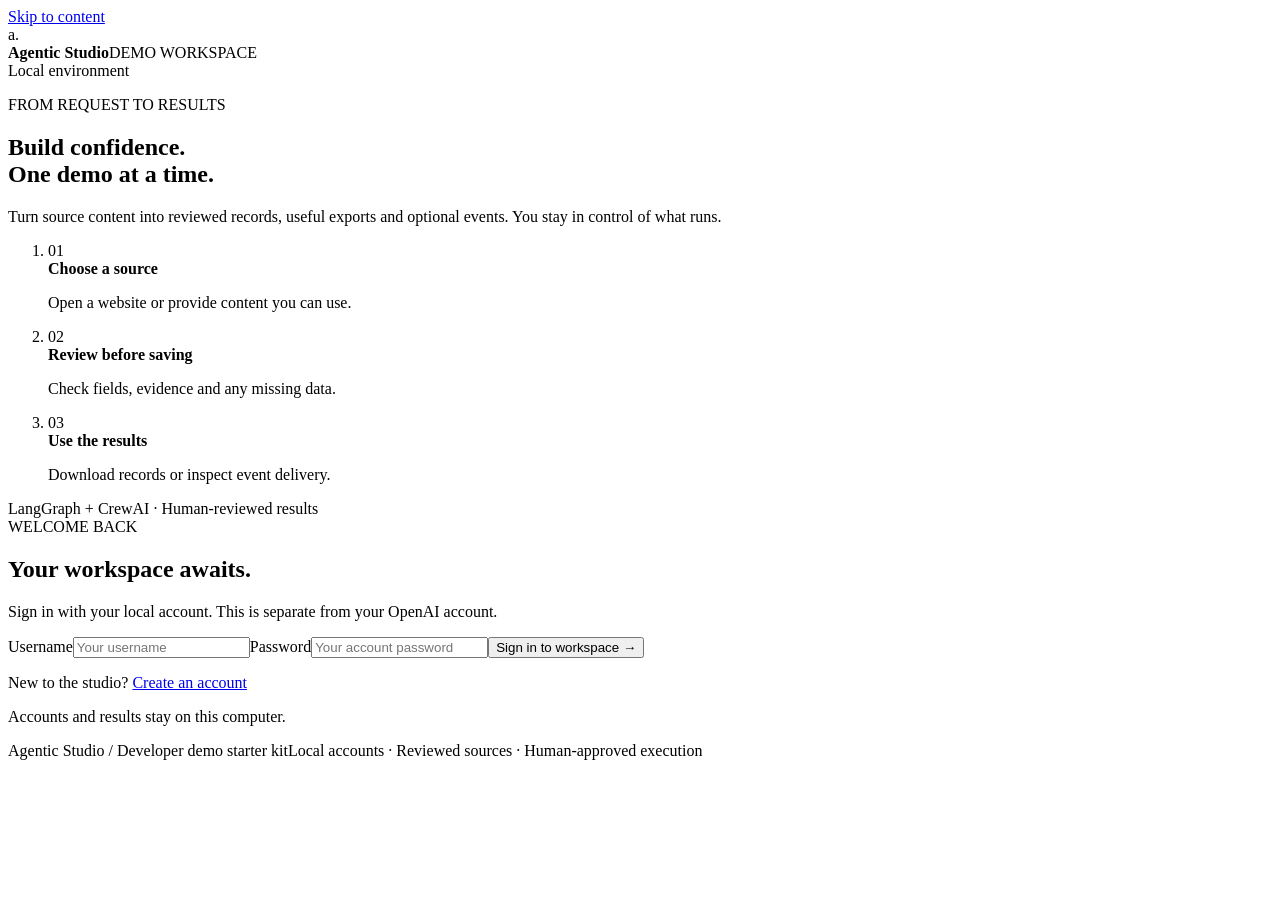
==== src/agentic_web_demo/dashboard/static/index.html @ 56bea3e7 "Checkpoint browser automation, extraction and dashboard improvements" ====
<!doctype html>
<html lang="en">
<head>
  <meta charset="utf-8"><meta name="viewport" content="width=device-width,initial-scale=1">
  <meta name="color-scheme" content="light">
  <title>Agentic Demo Studio</title>
  <link rel="stylesheet" href="/static/style.css"><link rel="stylesheet" href="/static/custom.css"><script src="/static/ui_updates.js" defer></script><script src="/static/app.js" defer></script><script src="/static/custom.js" defer></script>
</head>
<body>
<a class="skip-link" href="#main">Skip to content</a>
<header class="topbar">
  <div class="brand"><span class="brand-mark" aria-hidden="true">a<span>.</span></span><div><strong>Agentic Studio</strong><span class="brand-subtitle">DEMO WORKSPACE</span></div></div>
  <div class="topbar-right"><span class="local-pill">Local environment</span><span id="account-label" hidden></span><button id="logout" class="secondary small" hidden>Sign out</button></div>
</header>
<main id="main">
  <p id="message" class="message" role="status" aria-live="polite" tabindex="-1"></p>
  <div id="auth-shell" class="auth-shell">
    <aside class="auth-story"><span class="eyebrow">FROM REQUEST TO RESULTS</span><h1>Build confidence.<br>One demo at a time.</h1><p>Turn source content into reviewed records, useful exports and optional events. You stay in control of what runs.</p><ol class="auth-steps"><li><span>01</span><div><strong>Choose a source</strong><p>Open a website or provide content you can use.</p></div></li><li><span>02</span><div><strong>Review before saving</strong><p>Check fields, evidence and any missing data.</p></div></li><li><span>03</span><div><strong>Use the results</strong><p>Download records or inspect event delivery.</p></div></li></ol><div class="auth-footnote">LangGraph + CrewAI <span>·</span> Human-reviewed results</div></aside>
    <section id="login-panel" class="card auth-card"><span class="eyebrow">WELCOME BACK</span><h2>Your workspace awaits.</h2><p class="muted">Sign in with your local account. This is separate from your OpenAI account.</p>
      <form id="login-form"><label>Username<input id="username" autocomplete="username" pattern="[A-Za-z0-9_.-]{3,32}" required placeholder="Your username"></label><label>Password<input id="password" type="password" autocomplete="current-password" required minlength="12" maxlength="128" placeholder="Your account password"></label><button class="full-width">Sign in to workspace <span aria-hidden="true">→</span></button></form><p class="auth-switch">New to the studio? <a href="#register">Create an account</a></p><p class="micro">Accounts and results stay on this computer.</p>
    </section>
    <section id="register-panel" class="card auth-card" hidden><span class="eyebrow">GET STARTED</span><h2>A space of your own.</h2><p class="muted">Create a local account for your plans, results and API connection.</p><form id="register-form"><label>Username<input id="register-user" autocomplete="username" pattern="[A-Za-z0-9_.-]{3,32}" required aria-describedby="username-help"></label><p id="username-help" class="field-help">3–32 letters, numbers, dots, underscores or hyphens.</p><label>Password<input id="register-password" type="password" autocomplete="new-password" required minlength="12" maxlength="128" aria-describedby="password-help"></label><p id="password-help" class="field-help">12–128 characters. Choose a unique password, not your OpenAI password.</p><button class="full-width">Create account <span aria-hidden="true">→</span></button></form><p class="auth-switch">Already have an account? <a href="#login">Sign in</a></p><p class="micro">No invitation code. Registration is open to anyone who can access this local dashboard.</p></section>
  </div>
  <div id="workspace" hidden>
    <nav class="workspace-nav" aria-label="Workspace sections"><button data-view="custom" aria-current="page">Website Studio</button><button data-view="studio">Hotel demo</button><button data-view="history">Run history <span id="history-count" class="nav-count">0</span></button><button data-view="connection">API connection</button><button id="admin-nav" data-view="admin" hidden>Administration</button></nav>
    <section data-page="custom">
      <div class="page-heading"><div><span class="eyebrow">WEBSITE STUDIO</span><h1>Your source. Your fields. Your criteria.</h1><p class="muted">Explore authorized pages, preview source-backed records and choose what to save.</p></div><span class="catalog-pill">Preview before saving</span></div>
      <div class="layout">
        <section class="card"><h2>1. Choose your source</h2><form id="web-form">
          <div class="form-grid"><label>Framework<select id="web-framework"><option value="langgraph">LangGraph</option><option value="crewai">CrewAI</option></select></label><label>Source method<select id="web-source"><option value="capture">Capture from my Chrome / Edge</option><option value="browser" selected>Chromium browser · rendered page</option><option value="public">Static public HTML pages</option><option value="paste">Paste authorized page text</option></select></label></div>
          <label>Website address(es)<textarea id="web-urls" rows="3" required maxlength="6000" placeholder="https://example.org/page - one URL per line"></textarea></label><p class="field-help">Browser: one public HTTPS starting website. Choose its networking mode below. Static HTML: up to 3 explicit same-origin pages. Paste: one source URL. No automatic pagination.</p>
          <label>Output fields <span class="micro">Optional · keep the same fields across runs</span><input id="web-output-fields" maxlength="650" placeholder="name, url, description, author"></label><p class="field-help">Up to 16 comma-separated source field names, using lowercase letters and underscores. For example: name, city, price, currency, rating. Missing values stay blank with an explanation; fields are not silently removed. Leave blank to infer useful fields.</p>
          <fieldset id="web-browser-mode-options"><legend>How should the automated browser open?</legend>
            <label>Browser networking<select id="web-browser-mode"><option value="normal" selected>Normal networking (default) - no app network restrictions</option><option value="restricted">Restricted networking - approved origins only</option></select></label>
            <label>Browser engine<select id="web-browser-channel"><option value="chromium">Bundled Chromium</option><option value="chrome">Installed Google Chrome</option><option value="msedge">Installed Microsoft Edge</option></select></label>
            <label>Loading scroll steps<input id="web-scroll-steps" type="number" min="0" max="8" value="3" required></label>
            <p class="field-help">Before capture or link discovery, wait briefly for content and scroll up to this many viewports to trigger loading. Use 0 for no automatic scrolling. No pagination buttons are clicked; infinite or virtualized lists can remain incomplete.</p>
            <p id="web-browser-mode-help" class="field-help" role="status">Normal networking is selected by default. Confirm this session below, or choose Restricted networking to use an origin allowlist and network proxy.</p>
            <label id="web-normal-confirm-label" class="inline" hidden><input id="web-normal-confirm" type="checkbox" disabled>Allow normal networking for this session: third-party scripts, redirects, frames, WebSockets, popups, service workers and downloads. The app will not restrict browser destinations; websites can send data to third parties or local network services. I will supervise this session.</label>
          </fieldset>
          <fieldset id="web-browser-options"><legend>Optional website sign-in</legend><label>Sign-in method<select id="web-login-mode"><option value="manual">No automation · sign in manually if needed</option><option value="automatic">Automate a credential flow</option></select></label><fieldset id="web-login-fields" hidden disabled><legend class="sr-only">Website credentials</legend><label>Website login URL (optional)<input id="web-login-url" type="url" maxlength="2048" placeholder="Leave blank to find a visible sign-in link"></label><label>Website username or email<input id="web-login-user" autocomplete="off" maxlength="256" required></label><label>Authentication type<select id="web-auth-method"><option value="password">Password (including email-first)</option><option value="email_verification">Email code or login link — no password</option></select></label><label>Website password<input id="web-login-password" type="password" autocomplete="off" maxlength="1024" required></label><p class="field-help">These are website credentials, NOT your OpenAI key or dashboard password. One HTTPS sign-in attempt; not saved or sent to the model. Email verification requests one email step, then pauses for you to finish the code/link in the original browser. No automatic resends.</p><details><summary>Advanced: trusted identity origins</summary><label>Identity-provider HTTPS origins, one per line<textarea id="web-auth-origins" rows="2" maxlength="8000" placeholder="https://login.example.org"></textarea></label><p class="field-help">Only add exact identity origins you recognize; they may receive your credentials. Unknown redirects remain blocked.</p></details><details><summary>Advanced: CSS selectors for a standard login form</summary><label>Username input selector<input id="web-user-selector" maxlength="250" placeholder="Automatic detection"></label><label>Password input selector<input id="web-password-selector" maxlength="250" placeholder="input[type=password]"></label><label>Submit button selector<input id="web-submit-selector" maxlength="250" placeholder="button[type=submit]"></label><label>Signed-in indicator selector (optional)<input id="web-success-selector" maxlength="250" placeholder="e.g. [data-test=account-menu]"></label><p class="field-help">If provided, the sign-in step is confirmed only when this element becomes visible. Without it, review sign-in yourself.</p></details></fieldset><details><summary>Advanced: trusted resource origins</summary><label>Additional HTTPS origins, one per line<textarea id="web-resource-origins" rows="3" maxlength="16000" placeholder="https://static.example.org"></textarea></label><p class="field-help">Up to 8 exact origins needed for scripts/images/styles. Only add origins you trust. This list allows resources only, not third-party frames or POST. Only explicitly trusted identity origins may receive login redirects or POST. Other cross-origin main-tab navigation, popups and WebSockets stay blocked. Do not use this to bypass access restrictions.</p></details></fieldset>
          <fieldset id="web-verification-options"><legend>Optional manual website verification</legend><details><summary>Trust verification origins for this session</summary><label>Verification HTTPS origins, one per line<textarea id="web-verification-origins" rows="3" maxlength="8000" placeholder="https://verification.example.org"></textarea></label><p class="field-help">Up to 4 exact origins. Grants scripts, embedded frames and POST requests to these services for this session. They may receive browser or website data. Only add services you have checked and trust; nothing is automatically approved. Requires manual sign-in mode. Complete verification yourself in Chromium; success is not guaranteed. Main-tab cross-site navigation and popups remain blocked.</p></details></fieldset>
          <section id="web-extension-preview" hidden>
            <h3>Use your normal Chrome or Edge tab</h3>
            <p>Open a website in the browser you are using, sign in yourself if needed, and navigate to the content. The dashboard will not receive your website credentials.</p>
            <label>Website to open<input id="web-open-url" type="url" maxlength="2048" placeholder="https://www.nytimes.com/"></label>
            <button type="button" id="web-open-normal-browser" class="secondary">Open website in this browser</button>
            <p class="field-help">If this dashboard is open in Chrome, the new tab opens in Chrome. Use the Page Capture extension on the content tab, then send the capture back to this dashboard account.</p>
            <h3>Browser capture preview</h3>
            <p>No paid API call runs until you submit below. Only captured blocks are processed; this is not a full-site scrape. Inspect all text and links for sensitive data.</p>
            <pre id="web-capture-preview" style="max-height:320px;overflow:auto;white-space:pre-wrap">No extension capture received.</pre>
            <button type="button" id="web-discard-capture" class="secondary">Discard received capture</button>
          </section>
          <label id="web-text-label" hidden>Page text<textarea id="web-text" rows="8" maxlength="24000" placeholder="Copy the page content you are authorized to process. Never include keys, passwords or session tokens."></textarea></label>
          <label>What information do you need? <span class="micro">Optional</span><textarea id="web-request" rows="5" maxlength="2000" placeholder="Find relevant records and include useful fields, source links and any filters."></textarea></label><p class="field-help">Describe the records, filters and rule flags in one query. Leave blank for the main available content with no inferred filters or rules. Only captured content can be extracted.</p>
          <label>Maximum records in this preview<input id="web-limit" type="number" min="1" max="50" value="25" required></label>
          <details><summary>Advanced: manual rule override &amp; event delivery</summary><p class="micro">Normally, write filters and flagging rules in your query above. These optional manual conditions are additional event-eligibility checks; no manual configuration is required.</p><div class="form-grid"><label>Field name<input id="web-rule-field" maxlength="40" placeholder="price (leave blank for none)"></label><label>Comparison<select id="web-rule-op"><option value="lte">At most (≤)</option><option value="gte">At least (≥)</option><option value="eq">Equals</option><option value="contains">Contains</option><option value="lt">Less than</option><option value="gt">Greater than</option></select></label></div><label>Rule value<input id="web-rule-value" maxlength="200"></label><label class="inline"><input id="web-publish" type="checkbox">After approval, publish one NATS summary event for matching records</label><p class="micro">If query rules exist, any matched rule qualifies a record, subject to all manual conditions. With no rules all accepted records qualify. Unknown outcomes alone do not qualify. No event for zero qualifying records. The event contains IDs/counts, not extracted content. Broker acknowledgement is not a consumer receipt.</p></details>
          <label class="inline consent"><input id="web-authorized" type="checkbox" required>I am authorized to access and process this content and send it to this API provider.</label><label class="inline consent"><input id="web-consent" type="checkbox" required>I approve fetching the specified pages and one paid model call for extraction. Optional search navigation and link discovery each require a separate button and paid model call.</label>
          <button id="web-create" class="full-width">Extract &amp; show results</button>
          <p class="micro">Chromium opens on this computer in a fresh session. Optionally request and approve a paid search-navigation plan, then review the page and capture for extraction. Ten-minute session limit; 24,000 text characters and 12,000 extraction output tokens. No automatic retries, CAPTCHA bypass, bookings or payments.</p>
        </form></section>
        <section class="card"><h2>2. Follow and review</h2><p id="web-status" role="status" aria-live="polite">Add your API key under API connection, then choose a source.</p><section id="web-browser-controls" class="notice" hidden><h3>Your browser session</h3><p id="web-browser-status" role="status"></p><p class="micro">Use the original Chromium tab to finish login and navigate to the content. Ensure the rendered page contains only data you are authorized to send to the model.</p><div class="button-group"><button id="web-resume-login" type="button" hidden>I completed sign-in — continue</button><button id="web-capture" type="button" disabled>Capture current page &amp; extract · paid API</button><button id="web-cancel-browser" type="button" class="secondary">Cancel &amp; close browser</button></div></section><ol id="web-progress" aria-label="Website extraction progress"></ol><div id="web-review" hidden><dl id="web-summary"></dl><ul id="web-warnings"></ul><h3>Proposed fields</h3><div id="web-fields"></div><h3>Search filters</h3><ul id="web-filters"></ul><p class="notice">Review the preview table and evidence below. The model can omit or misinterpret requirements even when source quotes match. Approval saves this exact captured snapshot—not a fresh scrape.</p><label class="inline consent"><input id="web-approved" type="checkbox">I reviewed the scope, fields, filters, evidence and optional event rule.</label><label id="web-partial-label" class="inline consent" hidden><input id="web-partial-approved" type="checkbox">I accept partial results and any failed approved linked-page captures. Rejected records are excluded from saved results, exports and events.</label><button id="web-execute" class="full-width" disabled>Save reviewed results</button></div><section id="web-rejected" aria-live="polite"></section><details><summary>Technical evidence</summary><pre id="web-evidence">No website job selected.</pre></details></section>
      </div>
      <section class="card results-card"><div class="section-heading"><div><h2>3. Explore &amp; download</h2><p id="web-count" class="muted">Preview records will appear here.</p></div><div id="web-downloads" class="export-controls" hidden><label>Format<select id="web-format"><option value="xlsx">Excel</option><option value="csv">CSV</option><option value="json">JSON</option><option value="jsonl">JSON Lines</option></select></label><button id="web-download" type="button">Download all saved records</button></div></div>
        <div class="preview-toolbar"><div role="group" aria-label="Results layout"><button id="web-view-cards" class="secondary" type="button" aria-pressed="true">Cards</button><button id="web-view-table" class="secondary" type="button" aria-pressed="false">Table</button></div><div class="button-group"><button id="web-back-review" class="secondary" type="button">Back to review</button><button id="web-back-source" class="secondary" type="button">Back to source setup</button></div></div>
        <p id="web-download-status" role="status"></p><div id="web-record-cards" class="record-cards"></div><div id="web-table-wrap" class="table-wrap" hidden><table id="web-table"><caption class="sr-only">Extracted source records and evidence</caption><thead></thead><tbody></tbody></table></div><p class="micro">Blank means unavailable—not inferred. Preview and back actions keep your run and make no model calls. Downloads are available after saving.</p>
      </section>
      <dialog id="web-record-preview" class="record-preview" aria-labelledby="web-preview-title"><div class="preview-dialog-header"><div><span class="eyebrow">SOURCE RECORD PREVIEW</span><h2 id="web-preview-title">Record details</h2></div><button id="web-preview-back" class="secondary" type="button">Back to results</button></div><p id="web-preview-position" class="muted"></p><p id="web-preview-quality" class="notice"></p><dl id="web-preview-fields" class="preview-fields"></dl><details><summary>Source quotes, origins &amp; conflicts</summary><pre id="web-preview-evidence"></pre></details><div class="preview-navigation"><button id="web-preview-previous" class="secondary" type="button">Previous record</button><button id="web-preview-next" class="secondary" type="button">Next record</button></div></dialog>
    </section>
    <section data-page="studio">
      <div class="page-heading"><div><span class="eyebrow">SEARCH STUDIO</span><h1>From a question to a verified result.</h1><p class="muted">Configure a search. Review the plan. Run only when you are ready.</p></div><span class="catalog-pill">100 synthetic hotels <span>·</span> 10 cities</span></div>
      <section class="service-strip" aria-label="Service readiness"><div><span class="badge" id="portal-badge">Portal · checking</span><span class="badge" id="nats-badge">NATS · checking</span><span class="badge" id="model-badge">Model · checking</span></div><button id="check" class="text-button">Check connections ↻</button><p id="readiness" class="micro">Checking local services…</p></section>
      <details class="scope-details"><summary>Hotel demo scope &amp; example business policy</summary><p id="configuration"></p><p class="muted">This legacy example uses the local hotel adapter and its configured policy. Use the Custom Website tab for flexible fields and filters without hotel price/rating restrictions. No bookings or payments. Never approve a plan that omits a requirement.</p></details>
      <div class="layout">
        <section class="card search-card"><div class="section-heading"><span class="step-number">1</span><div><h2>Configure your search</h2><p class="muted">Choose how you want to create a proposal.</p></div></div>
          <form id="plan-form">
            <div class="form-grid"><label>Agent framework<select id="framework"><option value="langgraph">LangGraph</option><option value="crewai">CrewAI</option></select></label><label>Input method<select id="mode"><option value="structured">Guided form · no AI cost</option><option value="model-assisted">Natural language · paid API</option></select></label></div>
            <p id="mode-help" class="mode-help"></p><p class="adapter-line"><span class="status-dot" aria-hidden="true"></span>Demo hotels <span>Local, login-protected source</span></p>
            <fieldset id="structured"><legend class="sr-only">Search criteria</legend><label>Destination<input id="city" list="cities" value="New York" maxlength="100" required placeholder="Choose or enter a city"></label><datalist id="cities"></datalist><label class="inline"><input id="all-cities" type="checkbox">Search across all 10 cities</label>
              <div class="form-grid"><label>Check-in<input id="check-in" type="date" required></label><label>Check-out<input id="check-out" type="date" required></label></div>
              <div class="form-grid"><label>Minimum nightly price (optional)<span class="input-unit">USD · taxes included</span><input id="min-price" type="number" min="0" step="0.01" placeholder="No lower bound"></label><label>Maximum nightly price<span class="input-unit">USD · taxes included</span><input id="price" type="number" min="0" step="0.01" value="200" required></label><label>Minimum rating<span class="input-unit">Out of 5</span><input id="rating" type="number" min="0" max="5" step="0.1" value="4" required></label></div><p class="field-help">Your inclusive price range and minimum rating become this run's rules. The mock site has no fixed USD 200 ceiling or 4/5 floor.</p>
            </fieldset>
            <fieldset id="natural" hidden disabled><legend class="sr-only">Natural-language search</legend><div class="row"><label for="request">Describe your hotel search</label><button id="example-request" type="button" class="text-button">Use an example</button></div><textarea id="request" rows="6" maxlength="2000" required placeholder="Include a city, exact stay dates, optional minimum and required maximum nightly USD price including taxes, and minimum rating out of 5."></textarea><p class="field-help">Example fills the request only; it never sends an API call. Do not enter keys, passwords or confidential data.</p><p id="model-help" class="notice" hidden>Add your key in <button id="open-connection" type="button" class="text-button">API connection</button> before using natural language.</p><label class="inline consent"><input id="consent" type="checkbox" required>I approve sending this request to the paid OpenAI API.</label></fieldset>
            <div class="form-actions"><button id="create" class="full-width">Create proposal →</button><p class="micro">Planning does not scrape the portal or publish events.</p></div>
          </form>
        </section>
        <section class="card review-card" id="review-card" tabindex="-1"><div class="section-heading"><span class="step-number">2</span><div><h2>Review &amp; run</h2><p class="muted">Your approval is always required.</p></div><span id="job-badge" class="badge">Ready</span></div><h3 id="job-title">Your next run starts here</h3><p id="job-state" role="status">Create a proposal to review the exact search before any tools run.</p><div id="review-empty" class="empty-state"><span class="empty-icon" aria-hidden="true">≡</span><strong>A clear plan, before any action.</strong><p>Your search summary and live stage updates will appear here.</p></div><ol id="progress" aria-label="Workflow stages" aria-live="polite"></ol>
          <section id="feedback" class="feedback" role="status" aria-live="polite" tabindex="-1" hidden><h3 id="feedback-title"></h3><p id="feedback-text"></p><ul id="feedback-fields"></ul><p id="feedback-next" class="micro"></p><div class="button-group"><button id="edit-request" type="button">Edit search</button><button id="use-form" type="button" class="secondary">Use guided form</button></div></section>
          <div id="review" hidden><h3>Check the search details</h3><p class="muted">Compare every field with your request. Approval is not proof that the model interpreted it correctly.</p><dl id="proposal-summary"></dl><details><summary>Technical proposal JSON</summary><pre id="proposal"></pre></details><label class="inline consent"><input id="approved" type="checkbox">I reviewed the request, target and all criteria.</label><button id="execute" class="full-width" disabled>Approve &amp; run search →</button><p class="micro">Runs browser, storage and event tools. No new model call. One attempt per plan.</p></div>
          <details id="evidence-panel"><summary>Technical details &amp; evidence</summary><pre id="details">No job selected.</pre></details>
        </section>
      </div>
      <section class="card results-card"><div class="section-heading"><span class="step-number">3</span><div><h2>Explore your results</h2><p class="muted">Records, decisions and delivery evidence in one place.</p></div><div id="downloads" class="export-controls" hidden><label>File format<select id="export-format"><option value="xlsx">Excel (.xlsx)</option><option value="csv">CSV (.csv)</option><option value="json">JSON (.json)</option><option value="jsonl">JSON Lines (.jsonl)</option></select></label><label>Include<select id="export-scope"><option value="all">All saved records</option><option value="filtered">Currently filtered records</option></select></label><button id="download-export" type="button">Download results ↓</button></div></div>
        <p class="micro">Excel includes records, export information and available rule decisions. CSV supports spreadsheet imports; JSON preserves source types; JSON Lines provides one record per line. Downloads use saved data—no new model calls. CSV protects formula-like text with a leading apostrophe.</p><p id="export-status" role="status" aria-live="polite"></p>
        <div class="metrics" aria-label="Selected run results"><div><span>Extracted records</span><strong id="metric-records">—</strong></div><div><span>Rule matches</span><strong id="metric-matches">—</strong></div><div><span>Events published</span><strong id="metric-events">—</strong></div><div><span>Verified receipts</span><strong id="metric-receipts">—</strong></div></div><p id="summary" class="micro">Run a reviewed search to see its results. A dash means no evidence yet.</p>
        <div class="results-toolbar"><label>Search these records<input id="filter" type="search" placeholder="Hotel, city or listing ID"></label><label>Rule outcome<select id="decision-filter"><option value="all">All records</option><option value="matched">Matches only</option><option value="unmatched">Non-matches only</option></select></label><p id="visible-count" class="micro"></p></div><div class="table-wrap"><table><caption class="sr-only">Extracted hotel records for the selected run</caption><thead><tr><th scope="col">ID</th><th scope="col">Hotel</th><th scope="col">City</th><th scope="col">USD / night</th><th scope="col">Rating / 5</th><th scope="col">Rule outcome</th></tr></thead><tbody id="records"></tbody></table></div><div id="records-empty" class="empty-state"><strong>No records to display yet.</strong><p>Complete a run, or open one from your history.</p></div>
      </section>
    </section>
    <section data-page="history" hidden><div class="page-heading"><div><span class="eyebrow">YOUR WORKSPACE</span><h1>Every run has a story.</h1><p class="muted">Open a job to inspect its plan, progress and results. Nothing is rerun.</p></div><button id="refresh-history" class="secondary">Refresh history ↻</button></div><section class="card"><div id="history"></div><p class="micro">Latest 100 dashboard jobs for your account. CLI runs are not listed.</p></section></section>
    <section data-page="connection" hidden><div class="page-heading"><div><span class="eyebrow">CONNECTION SETTINGS</span><h1>Your key. Your choice.</h1><p class="muted">Guided searches work without an API key. Configure one only for model-assisted planning.</p></div></div><div class="settings-layout"><section class="card"><h2>Your API connection</h2><p id="key-status" role="status"></p><p id="storage-status" class="muted"></p><form id="key-form"><label>OpenAI project API key<input id="api-key" type="password" autocomplete="off" required maxlength="1024" placeholder="Paste your API key"></label><label>Model ID<input id="model-id" value="gpt-5.4-mini" pattern="[A-Za-z0-9._:-]{1,100}" required></label><label class="inline consent"><input id="key-authorized" type="checkbox" required>I am authorized to use this key and its billing account.</label><label class="inline"><input id="remember-key" type="checkbox">Remember my key on this computer</label><div class="button-group"><button>Save / replace connection</button><button id="clear-key" type="button" class="secondary">Clear session key</button><button id="forget-key" type="button" class="danger-quiet">Forget saved key</button></div></form></section><aside class="card help-card"><span class="eyebrow">HOW STORAGE WORKS</span><h2>Private by design.<br>Local by scope.</h2><h3>Session only</h3><p>Cleared at logout, expiry or restart. Saving a session-only key leaves any remembered key unchanged.</p><h3>Remember on this computer</h3><p>Uses the supported OS credential store and restores the key after you sign in. Not available on every system.</p><h3>Forget saved key</h3><p>Removes the saved key and clears it from this account's sessions. It does not revoke the key at OpenAI. Already-started jobs may finish.</p><p class="micro">This does not verify OpenAI account ownership. Anyone controlling the shared OS account remains within the local trust boundary.</p></aside></div></section>
    <section data-page="admin" hidden><div class="page-heading"><div><span class="eyebrow">ADMINISTRATION</span><h1>Manage access. Not secrets.</h1><p class="muted">Account controls never expose another person's API keys or private jobs.</p></div></div><section id="admin-panel" class="card" hidden><div class="row"><h2>User administration</h2><button id="admin-refresh" type="button" class="secondary">Refresh users ↻</button></div><form id="admin-form"><div class="form-grid"><label>Account<select id="admin-user" required></select></label><label>Action<select id="admin-action"><option value="revoke_sessions">Sign out all sessions</option><option value="disable">Disable account</option><option value="enable">Enable account</option><option value="promote">Grant administrator role</option><option value="demote">Remove administrator role</option></select></label></div><label>Your administrator password<input id="admin-password" type="password" autocomplete="current-password" required minlength="12" maxlength="128"></label><p class="field-help">Changes revoke the selected account's sessions. Already-started jobs may finish. Password resets and user impersonation are not supported.</p><button>Review &amp; confirm action</button></form><p id="admin-result" role="status"></p><details><summary>Recent audit events</summary><pre id="admin-audit"></pre></details></section></section>
  </div>
</main>
<footer><span>Agentic Studio <span aria-hidden="true">/</span> Developer demo starter kit</span><span>Local accounts · Reviewed sources · Human-approved execution</span></footer>
</body></html>
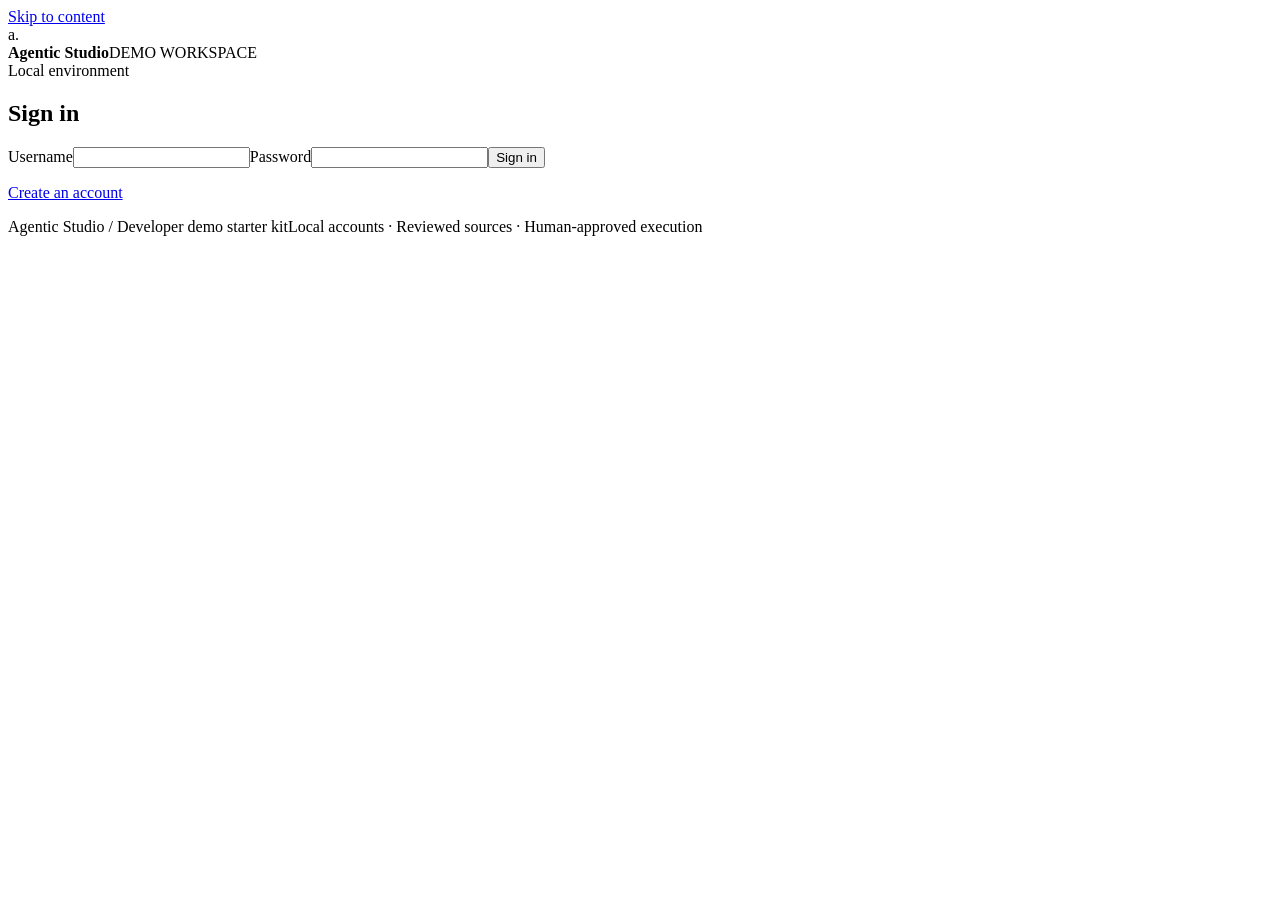
==== commit fb69d948: "Improved browser automation, field handling and login UI" ====
--- a/src/agentic_web_demo/dashboard/static/index.html
+++ b/src/agentic_web_demo/dashboard/static/index.html
@@ -15,20 +15,30 @@
 <main id="main">
   <p id="message" class="message" role="status" aria-live="polite" tabindex="-1"></p>
   <div id="auth-shell" class="auth-shell">
-    <aside class="auth-story"><span class="eyebrow">FROM REQUEST TO RESULTS</span><h1>Build confidence.<br>One demo at a time.</h1><p>Turn source content into reviewed records, useful exports and optional events. You stay in control of what runs.</p><ol class="auth-steps"><li><span>01</span><div><strong>Choose a source</strong><p>Open a website or provide content you can use.</p></div></li><li><span>02</span><div><strong>Review before saving</strong><p>Check fields, evidence and any missing data.</p></div></li><li><span>03</span><div><strong>Use the results</strong><p>Download records or inspect event delivery.</p></div></li></ol><div class="auth-footnote">LangGraph + CrewAI <span>·</span> Human-reviewed results</div></aside>
-    <section id="login-panel" class="card auth-card"><span class="eyebrow">WELCOME BACK</span><h2>Your workspace awaits.</h2><p class="muted">Sign in with your local account. This is separate from your OpenAI account.</p>
-      <form id="login-form"><label>Username<input id="username" autocomplete="username" pattern="[A-Za-z0-9_.-]{3,32}" required placeholder="Your username"></label><label>Password<input id="password" type="password" autocomplete="current-password" required minlength="12" maxlength="128" placeholder="Your account password"></label><button class="full-width">Sign in to workspace <span aria-hidden="true">→</span></button></form><p class="auth-switch">New to the studio? <a href="#register">Create an account</a></p><p class="micro">Accounts and results stay on this computer.</p>
+    <section id="login-panel" class="card auth-card" aria-labelledby="login-title"><h1 id="login-title">Sign in</h1>
+      <form id="login-form"><label>Username<input id="username" autocomplete="username" pattern="[A-Za-z0-9_.-]{3,32}" required></label><label>Password<input id="password" type="password" autocomplete="current-password" required minlength="12" maxlength="128"></label><button class="full-width">Sign in</button></form><p class="auth-switch"><a href="#register">Create an account</a></p>
     </section>
-    <section id="register-panel" class="card auth-card" hidden><span class="eyebrow">GET STARTED</span><h2>A space of your own.</h2><p class="muted">Create a local account for your plans, results and API connection.</p><form id="register-form"><label>Username<input id="register-user" autocomplete="username" pattern="[A-Za-z0-9_.-]{3,32}" required aria-describedby="username-help"></label><p id="username-help" class="field-help">3–32 letters, numbers, dots, underscores or hyphens.</p><label>Password<input id="register-password" type="password" autocomplete="new-password" required minlength="12" maxlength="128" aria-describedby="password-help"></label><p id="password-help" class="field-help">12–128 characters. Choose a unique password, not your OpenAI password.</p><button class="full-width">Create account <span aria-hidden="true">→</span></button></form><p class="auth-switch">Already have an account? <a href="#login">Sign in</a></p><p class="micro">No invitation code. Registration is open to anyone who can access this local dashboard.</p></section>
+    <section id="register-panel" class="card auth-card" aria-labelledby="register-title" hidden><h1 id="register-title">Create account</h1><form id="register-form"><label>Username<input id="register-user" autocomplete="username" pattern="[A-Za-z0-9_.-]{3,32}" required aria-describedby="username-help"></label><p id="username-help" class="field-help">3–32 letters, numbers, dots, underscores or hyphens.</p><label>Password<input id="register-password" type="password" autocomplete="new-password" required minlength="12" maxlength="128" aria-describedby="password-help"></label><p id="password-help" class="field-help">12–128 characters.</p><button class="full-width">Create account</button></form><p class="auth-switch"><a href="#login">Back to sign in</a></p></section>
   </div>
   <div id="workspace" hidden>
-    <nav class="workspace-nav" aria-label="Workspace sections"><button data-view="custom" aria-current="page">Website Studio</button><button data-view="studio">Hotel demo</button><button data-view="history">Run history <span id="history-count" class="nav-count">0</span></button><button data-view="connection">API connection</button><button id="admin-nav" data-view="admin" hidden>Administration</button></nav>
+    <nav class="workspace-nav" aria-label="Workspace sections"><button data-view="custom" aria-current="page">Website Studio</button><button data-view="studio">Hotel demo</button><button data-view="history">Run history <span id="history-count" class="nav-count">0</span></button><button data-view="connection">API connection <span id="api-connection-state" class="nav-count" hidden>Setup required</span></button><button id="admin-nav" data-view="admin" hidden>Administration</button></nav>
+    <section id="api-setup-notice" class="notice api-setup-notice" role="status" aria-live="polite" aria-labelledby="api-setup-title" hidden>
+      <div><h2 id="api-setup-title">API connection required</h2><p>No API key is set for this session. Add your key to run website workflows or AI-assisted searches. Guided hotel demo forms still work without a key.</p></div>
+      <button id="api-setup-open" type="button">Set up API connection</button>
+    </section>
     <section data-page="custom">
       <div class="page-heading"><div><span class="eyebrow">WEBSITE STUDIO</span><h1>Your source. Your fields. Your criteria.</h1><p class="muted">Explore authorized pages, preview source-backed records and choose what to save.</p></div><span class="catalog-pill">Preview before saving</span></div>
       <div class="layout">
         <section class="card"><h2>1. Choose your source</h2><form id="web-form">
-          <div class="form-grid"><label>Framework<select id="web-framework"><option value="langgraph">LangGraph</option><option value="crewai">CrewAI</option></select></label><label>Source method<select id="web-source"><option value="capture">Capture from my Chrome / Edge</option><option value="browser" selected>Chromium browser · rendered page</option><option value="public">Static public HTML pages</option><option value="paste">Paste authorized page text</option></select></label></div>
-          <label>Website address(es)<textarea id="web-urls" rows="3" required maxlength="6000" placeholder="https://example.org/page - one URL per line"></textarea></label><p class="field-help">Browser: one public HTTPS starting website. Choose its networking mode below. Static HTML: up to 3 explicit same-origin pages. Paste: one source URL. No automatic pagination.</p>
+          <div class="form-grid"><label>Framework<select id="web-framework"><option value="langgraph">LangGraph</option><option value="crewai">CrewAI</option></select></label></div>
+          <details id="web-source-alternatives" class="source-alternatives"><summary>Advanced collection options</summary><label>Collection method<select id="web-source"><optgroup label="Automated workflow"><option value="browser" selected>Open a new browser</option><option value="extension">Use my current tab</option></optgroup><optgroup label="Extraction only · no automated navigation"><option value="capture">Extract this page only · reviewed browser snapshot</option><option value="public">Read static public pages</option><option value="paste">Extract pasted page text</option></optgroup></select></label><p class="micro">These extraction-only alternatives process supplied content; they do not fill forms, search or browse for you.</p></details>
+          <section id="web-extension-agent-help" class="notice" hidden>
+            <h3>Run the workflow in your current tab</h3>
+            <p>This option uses the Browser Companion side panel, not the dashboard Run button. Enter your task and approval there; the agent can fill forms, search and collect results.</p>
+            <ol><li>Load or reload <strong>extensions/page-capture</strong> as an unpacked extension in Chrome or Edge. Keep this signed-in dashboard tab open in the same browser.</li><li>Open your website below, or switch to its existing tab. Finish any login or verification yourself.</li><li>On that website tab, open <strong>Agentic Studio Browser Companion</strong> and choose <strong>Use this tab with agent</strong>. Connect, enter your task and choose <strong>Start workflow</strong> in the side panel.</li><li>Choose <strong>Open review / results</strong> in the side panel to return here. Check the evidence, then save.</li></ol>
+            <p class="micro">No new browser profile opens. Your API key stays in the backend; this version uses text and controls, not screenshots. Website access restrictions still apply.</p>
+          </section>
+          <label id="web-url-label"><span id="web-url-label-text">Website address</span><textarea id="web-urls" rows="3" required maxlength="6000" aria-describedby="web-url-help" placeholder="https://example.org/page - one URL per line"></textarea></label><p id="web-url-help" class="field-help">Enter the starting website for this run.</p>
           <label>Output fields <span class="micro">Optional · keep the same fields across runs</span><input id="web-output-fields" maxlength="650" placeholder="name, url, description, author"></label><p class="field-help">Up to 16 comma-separated source field names, using lowercase letters and underscores. For example: name, city, price, currency, rating. Missing values stay blank with an explanation; fields are not silently removed. Leave blank to infer useful fields.</p>
           <fieldset id="web-browser-mode-options"><legend>How should the automated browser open?</legend>
             <label>Browser networking<select id="web-browser-mode"><option value="normal" selected>Normal networking (default) - no app network restrictions</option><option value="restricted">Restricted networking - approved origins only</option></select></label>
@@ -40,24 +50,29 @@
           </fieldset>
           <fieldset id="web-browser-options"><legend>Optional website sign-in</legend><label>Sign-in method<select id="web-login-mode"><option value="manual">No automation · sign in manually if needed</option><option value="automatic">Automate a credential flow</option></select></label><fieldset id="web-login-fields" hidden disabled><legend class="sr-only">Website credentials</legend><label>Website login URL (optional)<input id="web-login-url" type="url" maxlength="2048" placeholder="Leave blank to find a visible sign-in link"></label><label>Website username or email<input id="web-login-user" autocomplete="off" maxlength="256" required></label><label>Authentication type<select id="web-auth-method"><option value="password">Password (including email-first)</option><option value="email_verification">Email code or login link — no password</option></select></label><label>Website password<input id="web-login-password" type="password" autocomplete="off" maxlength="1024" required></label><p class="field-help">These are website credentials, NOT your OpenAI key or dashboard password. One HTTPS sign-in attempt; not saved or sent to the model. Email verification requests one email step, then pauses for you to finish the code/link in the original browser. No automatic resends.</p><details><summary>Advanced: trusted identity origins</summary><label>Identity-provider HTTPS origins, one per line<textarea id="web-auth-origins" rows="2" maxlength="8000" placeholder="https://login.example.org"></textarea></label><p class="field-help">Only add exact identity origins you recognize; they may receive your credentials. Unknown redirects remain blocked.</p></details><details><summary>Advanced: CSS selectors for a standard login form</summary><label>Username input selector<input id="web-user-selector" maxlength="250" placeholder="Automatic detection"></label><label>Password input selector<input id="web-password-selector" maxlength="250" placeholder="input[type=password]"></label><label>Submit button selector<input id="web-submit-selector" maxlength="250" placeholder="button[type=submit]"></label><label>Signed-in indicator selector (optional)<input id="web-success-selector" maxlength="250" placeholder="e.g. [data-test=account-menu]"></label><p class="field-help">If provided, the sign-in step is confirmed only when this element becomes visible. Without it, review sign-in yourself.</p></details></fieldset><details><summary>Advanced: trusted resource origins</summary><label>Additional HTTPS origins, one per line<textarea id="web-resource-origins" rows="3" maxlength="16000" placeholder="https://static.example.org"></textarea></label><p class="field-help">Up to 8 exact origins needed for scripts/images/styles. Only add origins you trust. This list allows resources only, not third-party frames or POST. Only explicitly trusted identity origins may receive login redirects or POST. Other cross-origin main-tab navigation, popups and WebSockets stay blocked. Do not use this to bypass access restrictions.</p></details></fieldset>
           <fieldset id="web-verification-options"><legend>Optional manual website verification</legend><details><summary>Trust verification origins for this session</summary><label>Verification HTTPS origins, one per line<textarea id="web-verification-origins" rows="3" maxlength="8000" placeholder="https://verification.example.org"></textarea></label><p class="field-help">Up to 4 exact origins. Grants scripts, embedded frames and POST requests to these services for this session. They may receive browser or website data. Only add services you have checked and trust; nothing is automatically approved. Requires manual sign-in mode. Complete verification yourself in Chromium; success is not guaranteed. Main-tab cross-site navigation and popups remain blocked.</p></details></fieldset>
-          <section id="web-extension-preview" hidden>
-            <h3>Use your normal Chrome or Edge tab</h3>
-            <p>Open a website in the browser you are using, sign in yourself if needed, and navigate to the content. The dashboard will not receive your website credentials.</p>
-            <label>Website to open<input id="web-open-url" type="url" maxlength="2048" placeholder="https://www.nytimes.com/"></label>
+          <section id="web-existing-tab-setup" hidden>
+            <input id="web-open-url" type="hidden" disabled>
             <button type="button" id="web-open-normal-browser" class="secondary">Open website in this browser</button>
-            <p class="field-help">If this dashboard is open in Chrome, the new tab opens in Chrome. Use the Page Capture extension on the content tab, then send the capture back to this dashboard account.</p>
-            <h3>Browser capture preview</h3>
-            <p>No paid API call runs until you submit below. Only captured blocks are processed; this is not a full-site scrape. Inspect all text and links for sensitive data.</p>
-            <pre id="web-capture-preview" style="max-height:320px;overflow:auto;white-space:pre-wrap">No extension capture received.</pre>
-            <button type="button" id="web-discard-capture" class="secondary">Discard received capture</button>
+            <p id="web-tab-next-step" class="field-help" role="status"></p>
+          </section>
+          <section id="web-extension-preview" class="notice" hidden>
+            <h3>Extract this page only</h3>
+            <p id="web-capture-state" role="status">Waiting for a reviewed page capture from the extension.</p>
+            <details id="web-capture-steps"><summary>How to send a snapshot here</summary><ol><li>On the website tab, open Browser Companion and choose <strong>Capture visible content</strong>.</li><li>Review its text, confirm permission and choose <strong>Keep this capture for transfer</strong>.</li><li>Review the displayed dashboard account, confirm transfer again and choose <strong>Send to displayed dashboard account</strong>. Keeping alone does not send it.</li></ol><p class="micro">When receipt is confirmed, return here to extract. To fill forms or search automatically, use <strong>Use my current tab</strong> instead.</p></details>
+            <details><summary>Review received source text and links</summary><pre id="web-capture-preview" style="max-height:320px;overflow:auto;white-space:pre-wrap">No extension capture received.</pre></details>
+            <button type="button" id="web-discard-capture" class="secondary" disabled>Discard received capture</button>
           </section>
           <label id="web-text-label" hidden>Page text<textarea id="web-text" rows="8" maxlength="24000" placeholder="Copy the page content you are authorized to process. Never include keys, passwords or session tokens."></textarea></label>
-          <label>What information do you need? <span class="micro">Optional</span><textarea id="web-request" rows="5" maxlength="2000" placeholder="Find relevant records and include useful fields, source links and any filters."></textarea></label><p class="field-help">Describe the records, filters and rule flags in one query. Leave blank for the main available content with no inferred filters or rules. Only captured content can be extracted.</p>
+          <label>What information do you need? <span id="web-request-optional" class="micro">Required for automation</span><textarea id="web-request" rows="5" maxlength="2000" placeholder="Find relevant records and include useful fields, source links and any filters."></textarea></label><p class="field-help">Describe the records, filters and rule flags in one query. Manual collection can use a blank request for the main available content with no inferred filters or rules. Only captured content can be extracted.</p>
           <label>Maximum records in this preview<input id="web-limit" type="number" min="1" max="50" value="25" required></label>
           <details><summary>Advanced: manual rule override &amp; event delivery</summary><p class="micro">Normally, write filters and flagging rules in your query above. These optional manual conditions are additional event-eligibility checks; no manual configuration is required.</p><div class="form-grid"><label>Field name<input id="web-rule-field" maxlength="40" placeholder="price (leave blank for none)"></label><label>Comparison<select id="web-rule-op"><option value="lte">At most (≤)</option><option value="gte">At least (≥)</option><option value="eq">Equals</option><option value="contains">Contains</option><option value="lt">Less than</option><option value="gt">Greater than</option></select></label></div><label>Rule value<input id="web-rule-value" maxlength="200"></label><label class="inline"><input id="web-publish" type="checkbox">After approval, publish one NATS summary event for matching records</label><p class="micro">If query rules exist, any matched rule qualifies a record, subject to all manual conditions. With no rules all accepted records qualify. Unknown outcomes alone do not qualify. No event for zero qualifying records. The event contains IDs/counts, not extracted content. Broker acknowledgement is not a consumer receipt.</p></details>
-          <label class="inline consent"><input id="web-authorized" type="checkbox" required>I am authorized to access and process this content and send it to this API provider.</label><label class="inline consent"><input id="web-consent" type="checkbox" required>I approve fetching the specified pages and one paid model call for extraction. Optional search navigation and link discovery each require a separate button and paid model call.</label>
-          <button id="web-create" class="full-width">Extract &amp; show results</button>
-          <p class="micro">Chromium opens on this computer in a fresh session. Optionally request and approve a paid search-navigation plan, then review the page and capture for extraction. Ten-minute session limit; 24,000 text characters and 12,000 extraction output tokens. No automatic retries, CAPTCHA bypass, bookings or payments.</p>
+          <fieldset id="web-workflow-options" class="workflow-start-options"><legend>One run, from request to preview</legend><p id="web-workflow-help" class="field-help">The agent searches or explores this website, captures relevant content and prepares a preview. You review before saving.</p><label class="inline"><input id="web-workflow-visual" type="checkbox">Allow optional viewport screenshots for unfamiliar layouts (extra image-token cost). Page/account information may be visible; known credential fields are masked. Images are not saved.</label></fieldset>
+          <label id="web-manual-mode-label" class="inline"><input id="web-manual-mode" type="checkbox">Choose collection actions manually instead of running the workflow automatically</label>
+          <label class="inline consent"><input id="web-authorized" type="checkbox" required>I am authorized to access and process this content and send it to this API provider.</label><label class="inline consent"><input id="web-consent" type="checkbox" required><span id="web-consent-text">I approve up to 30 paid agent decisions (5 active minutes), followed by paid extraction of up to 6 captured pages. No reservation or payment. I will review results before saving.</span></label>
+          <button id="web-create" class="full-width" aria-describedby="web-create-help">Run workflow</button>
+          <p id="web-create-help" class="field-help" role="status" hidden></p>
+          <button id="web-show-capture-steps" type="button" class="secondary" aria-controls="web-capture-steps" hidden>Show snapshot transfer steps</button>
+          <p id="web-browser-start-note" class="micro">A fresh browser session opens on this computer. Automatic mode uses one existing agent-to-extraction workflow; manual collection alternatives stay available under Advanced tools. MFA, access restrictions or ambiguous controls can pause the run. Ten-minute session limit; capture limits can leave partial coverage. No CAPTCHA bypass, reservations or payments.</p>
         </form></section>
         <section class="card"><h2>2. Follow and review</h2><p id="web-status" role="status" aria-live="polite">Add your API key under API connection, then choose a source.</p><section id="web-browser-controls" class="notice" hidden><h3>Your browser session</h3><p id="web-browser-status" role="status"></p><p class="micro">Use the original Chromium tab to finish login and navigate to the content. Ensure the rendered page contains only data you are authorized to send to the model.</p><div class="button-group"><button id="web-resume-login" type="button" hidden>I completed sign-in — continue</button><button id="web-capture" type="button" disabled>Capture current page &amp; extract · paid API</button><button id="web-cancel-browser" type="button" class="secondary">Cancel &amp; close browser</button></div></section><ol id="web-progress" aria-label="Website extraction progress"></ol><div id="web-review" hidden><dl id="web-summary"></dl><ul id="web-warnings"></ul><h3>Proposed fields</h3><div id="web-fields"></div><h3>Search filters</h3><ul id="web-filters"></ul><p class="notice">Review the preview table and evidence below. The model can omit or misinterpret requirements even when source quotes match. Approval saves this exact captured snapshot—not a fresh scrape.</p><label class="inline consent"><input id="web-approved" type="checkbox">I reviewed the scope, fields, filters, evidence and optional event rule.</label><label id="web-partial-label" class="inline consent" hidden><input id="web-partial-approved" type="checkbox">I accept partial results and any failed approved linked-page captures. Rejected records are excluded from saved results, exports and events.</label><button id="web-execute" class="full-width" disabled>Save reviewed results</button></div><section id="web-rejected" aria-live="polite"></section><details><summary>Technical evidence</summary><pre id="web-evidence">No website job selected.</pre></details></section>
       </div>
@@ -65,7 +80,7 @@
         <div class="preview-toolbar"><div role="group" aria-label="Results layout"><button id="web-view-cards" class="secondary" type="button" aria-pressed="true">Cards</button><button id="web-view-table" class="secondary" type="button" aria-pressed="false">Table</button></div><div class="button-group"><button id="web-back-review" class="secondary" type="button">Back to review</button><button id="web-back-source" class="secondary" type="button">Back to source setup</button></div></div>
         <p id="web-download-status" role="status"></p><div id="web-record-cards" class="record-cards"></div><div id="web-table-wrap" class="table-wrap" hidden><table id="web-table"><caption class="sr-only">Extracted source records and evidence</caption><thead></thead><tbody></tbody></table></div><p class="micro">Blank means unavailable—not inferred. Preview and back actions keep your run and make no model calls. Downloads are available after saving.</p>
       </section>
-      <dialog id="web-record-preview" class="record-preview" aria-labelledby="web-preview-title"><div class="preview-dialog-header"><div><span class="eyebrow">SOURCE RECORD PREVIEW</span><h2 id="web-preview-title">Record details</h2></div><button id="web-preview-back" class="secondary" type="button">Back to results</button></div><p id="web-preview-position" class="muted"></p><p id="web-preview-quality" class="notice"></p><dl id="web-preview-fields" class="preview-fields"></dl><details><summary>Source quotes, origins &amp; conflicts</summary><pre id="web-preview-evidence"></pre></details><div class="preview-navigation"><button id="web-preview-previous" class="secondary" type="button">Previous record</button><button id="web-preview-next" class="secondary" type="button">Next record</button></div></dialog>
+      <dialog id="web-record-preview" class="record-preview" aria-labelledby="web-preview-title"><div class="preview-dialog-header"><div><span class="eyebrow">SOURCE RECORD PREVIEW</span><h2 id="web-preview-title">Record details</h2></div><button id="web-preview-back" class="secondary" type="button">Back to results</button></div><p id="web-preview-position" class="muted"></p><p id="web-preview-quality" class="notice"></p><div id="web-preview-fields" class="preview-fields"></div><details><summary>Technical evidence, sources &amp; conflicts</summary><pre id="web-preview-evidence"></pre></details><div class="preview-navigation"><button id="web-preview-previous" class="secondary" type="button">Previous record</button><button id="web-preview-next" class="secondary" type="button">Next record</button></div></dialog>
     </section>
     <section data-page="studio">
       <div class="page-heading"><div><span class="eyebrow">SEARCH STUDIO</span><h1>From a question to a verified result.</h1><p class="muted">Configure a search. Review the plan. Run only when you are ready.</p></div><span class="catalog-pill">100 synthetic hotels <span>·</span> 10 cities</span></div>
@@ -97,7 +112,7 @@
       </section>
     </section>
     <section data-page="history" hidden><div class="page-heading"><div><span class="eyebrow">YOUR WORKSPACE</span><h1>Every run has a story.</h1><p class="muted">Open a job to inspect its plan, progress and results. Nothing is rerun.</p></div><button id="refresh-history" class="secondary">Refresh history ↻</button></div><section class="card"><div id="history"></div><p class="micro">Latest 100 dashboard jobs for your account. CLI runs are not listed.</p></section></section>
-    <section data-page="connection" hidden><div class="page-heading"><div><span class="eyebrow">CONNECTION SETTINGS</span><h1>Your key. Your choice.</h1><p class="muted">Guided searches work without an API key. Configure one only for model-assisted planning.</p></div></div><div class="settings-layout"><section class="card"><h2>Your API connection</h2><p id="key-status" role="status"></p><p id="storage-status" class="muted"></p><form id="key-form"><label>OpenAI project API key<input id="api-key" type="password" autocomplete="off" required maxlength="1024" placeholder="Paste your API key"></label><label>Model ID<input id="model-id" value="gpt-5.4-mini" pattern="[A-Za-z0-9._:-]{1,100}" required></label><label class="inline consent"><input id="key-authorized" type="checkbox" required>I am authorized to use this key and its billing account.</label><label class="inline"><input id="remember-key" type="checkbox">Remember my key on this computer</label><div class="button-group"><button>Save / replace connection</button><button id="clear-key" type="button" class="secondary">Clear session key</button><button id="forget-key" type="button" class="danger-quiet">Forget saved key</button></div></form></section><aside class="card help-card"><span class="eyebrow">HOW STORAGE WORKS</span><h2>Private by design.<br>Local by scope.</h2><h3>Session only</h3><p>Cleared at logout, expiry or restart. Saving a session-only key leaves any remembered key unchanged.</p><h3>Remember on this computer</h3><p>Uses the supported OS credential store and restores the key after you sign in. Not available on every system.</p><h3>Forget saved key</h3><p>Removes the saved key and clears it from this account's sessions. It does not revoke the key at OpenAI. Already-started jobs may finish.</p><p class="micro">This does not verify OpenAI account ownership. Anyone controlling the shared OS account remains within the local trust boundary.</p></aside></div></section>
+    <section data-page="connection" hidden><div class="page-heading"><div><span class="eyebrow">CONNECTION SETTINGS</span><h1>Your key. Your choice.</h1><p class="muted">Website workflows and AI-assisted searches require an API connection. Guided hotel demo forms work without one.</p></div></div><div class="settings-layout"><section class="card"><h2>Your API connection</h2><p id="key-status" role="status"></p><p id="storage-status" class="muted"></p><form id="key-form"><label>OpenAI project API key<input id="api-key" type="password" autocomplete="off" required maxlength="1024" placeholder="Paste your API key"></label><label>Model ID<input id="model-id" value="gpt-5.4-mini" pattern="[A-Za-z0-9._:-]{1,100}" required></label><label class="inline consent"><input id="key-authorized" type="checkbox" required>I am authorized to use this key and its billing account.</label><label class="inline"><input id="remember-key" type="checkbox">Remember my key on this computer</label><div class="button-group"><button>Save / replace connection</button><button id="clear-key" type="button" class="secondary">Clear session key</button><button id="forget-key" type="button" class="danger-quiet">Forget saved key</button></div></form></section><aside class="card help-card"><span class="eyebrow">HOW STORAGE WORKS</span><h2>Private by design.<br>Local by scope.</h2><h3>Session only</h3><p>Cleared at logout, expiry or restart. Saving a session-only key leaves any remembered key unchanged.</p><h3>Remember on this computer</h3><p>Uses the supported OS credential store and restores the key after you sign in. Not available on every system.</p><h3>Forget saved key</h3><p>Removes the saved key and clears it from this account's sessions. It does not revoke the key at OpenAI. Already-started jobs may finish.</p><p class="micro">This does not verify OpenAI account ownership. Anyone controlling the shared OS account remains within the local trust boundary.</p></aside></div></section>
     <section data-page="admin" hidden><div class="page-heading"><div><span class="eyebrow">ADMINISTRATION</span><h1>Manage access. Not secrets.</h1><p class="muted">Account controls never expose another person's API keys or private jobs.</p></div></div><section id="admin-panel" class="card" hidden><div class="row"><h2>User administration</h2><button id="admin-refresh" type="button" class="secondary">Refresh users ↻</button></div><form id="admin-form"><div class="form-grid"><label>Account<select id="admin-user" required></select></label><label>Action<select id="admin-action"><option value="revoke_sessions">Sign out all sessions</option><option value="disable">Disable account</option><option value="enable">Enable account</option><option value="promote">Grant administrator role</option><option value="demote">Remove administrator role</option></select></label></div><label>Your administrator password<input id="admin-password" type="password" autocomplete="current-password" required minlength="12" maxlength="128"></label><p class="field-help">Changes revoke the selected account's sessions. Already-started jobs may finish. Password resets and user impersonation are not supported.</p><button>Review &amp; confirm action</button></form><p id="admin-result" role="status"></p><details><summary>Recent audit events</summary><pre id="admin-audit"></pre></details></section></section>
   </div>
 </main>
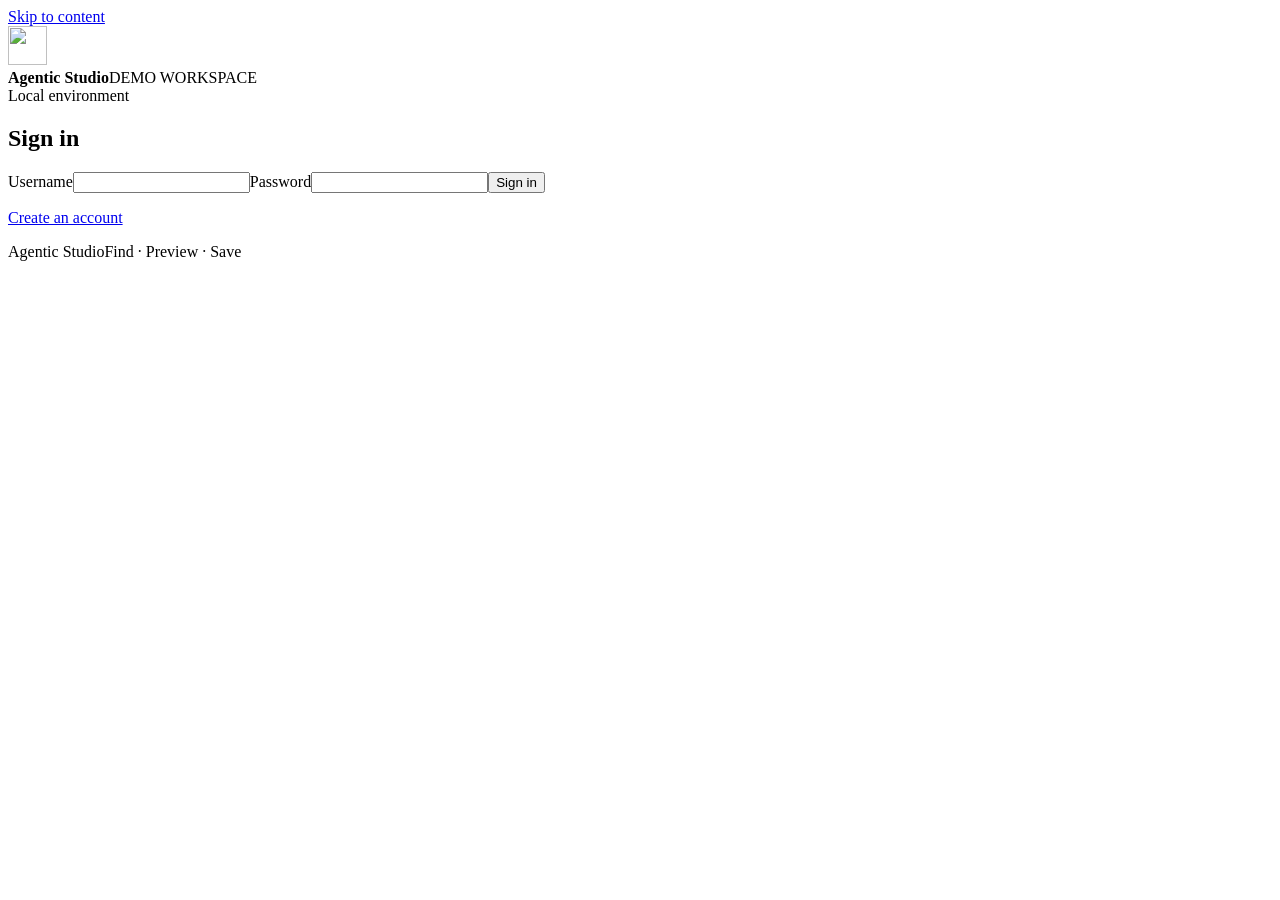
==== commit bf98ba19: "Backend compatibility and update fixes" ====
--- a/src/agentic_web_demo/dashboard/static/index.html
+++ b/src/agentic_web_demo/dashboard/static/index.html
@@ -3,13 +3,14 @@
 <head>
   <meta charset="utf-8"><meta name="viewport" content="width=device-width,initial-scale=1">
   <meta name="color-scheme" content="light">
-  <title>Agentic Demo Studio</title>
+  <title>Agentic Studio</title>
+  <link rel="icon" type="image/svg+xml" href="/static/logo.svg">
   <link rel="stylesheet" href="/static/style.css"><link rel="stylesheet" href="/static/custom.css"><script src="/static/ui_updates.js" defer></script><script src="/static/app.js" defer></script><script src="/static/custom.js" defer></script>
 </head>
 <body>
 <a class="skip-link" href="#main">Skip to content</a>
 <header class="topbar">
-  <div class="brand"><span class="brand-mark" aria-hidden="true">a<span>.</span></span><div><strong>Agentic Studio</strong><span class="brand-subtitle">DEMO WORKSPACE</span></div></div>
+  <div class="brand"><span class="brand-mark" aria-hidden="true"><img class="brand-logo" src="/static/logo.svg" width="39" height="39" alt=""></span><div><strong>Agentic Studio</strong><span class="brand-subtitle">DEMO WORKSPACE</span></div></div>
   <div class="topbar-right"><span class="local-pill">Local environment</span><span id="account-label" hidden></span><button id="logout" class="secondary small" hidden>Sign out</button></div>
 </header>
 <main id="main">
@@ -23,32 +24,31 @@
   <div id="workspace" hidden>
     <nav class="workspace-nav" aria-label="Workspace sections"><button data-view="custom" aria-current="page">Website Studio</button><button data-view="studio">Hotel demo</button><button data-view="history">Run history <span id="history-count" class="nav-count">0</span></button><button data-view="connection">API connection <span id="api-connection-state" class="nav-count" hidden>Setup required</span></button><button id="admin-nav" data-view="admin" hidden>Administration</button></nav>
     <section id="api-setup-notice" class="notice api-setup-notice" role="status" aria-live="polite" aria-labelledby="api-setup-title" hidden>
-      <div><h2 id="api-setup-title">API connection required</h2><p>No API key is set for this session. Add your key to run website workflows or AI-assisted searches. Guided hotel demo forms still work without a key.</p></div>
+      <div><h2 id="api-setup-title">API connection required</h2><p>Add your API key to run website tasks. Guided hotel demo forms work without one.</p></div>
       <button id="api-setup-open" type="button">Set up API connection</button>
     </section>
     <section data-page="custom">
-      <div class="page-heading"><div><span class="eyebrow">WEBSITE STUDIO</span><h1>Your source. Your fields. Your criteria.</h1><p class="muted">Explore authorized pages, preview source-backed records and choose what to save.</p></div><span class="catalog-pill">Preview before saving</span></div>
+      <div class="page-heading"><div><span class="eyebrow">WEBSITE STUDIO</span><h1>Find information from websites</h1><p class="muted">Describe what you need, preview the results and save them.</p></div><span class="catalog-pill">Preview before saving</span></div>
       <div class="layout">
         <section class="card"><h2>1. Choose your source</h2><form id="web-form">
           <div class="form-grid"><label>Framework<select id="web-framework"><option value="langgraph">LangGraph</option><option value="crewai">CrewAI</option></select></label></div>
           <details id="web-source-alternatives" class="source-alternatives"><summary>Advanced collection options</summary><label>Collection method<select id="web-source"><optgroup label="Automated workflow"><option value="browser" selected>Open a new browser</option><option value="extension">Use my current tab</option></optgroup><optgroup label="Extraction only · no automated navigation"><option value="capture">Extract this page only · reviewed browser snapshot</option><option value="public">Read static public pages</option><option value="paste">Extract pasted page text</option></optgroup></select></label><p class="micro">These extraction-only alternatives process supplied content; they do not fill forms, search or browse for you.</p></details>
           <section id="web-extension-agent-help" class="notice" hidden>
             <h3>Run the workflow in your current tab</h3>
-            <p>This option uses the Browser Companion side panel, not the dashboard Run button. Enter your task and approval there; the agent can fill forms, search and collect results.</p>
-            <ol><li>Load or reload <strong>extensions/page-capture</strong> as an unpacked extension in Chrome or Edge. Keep this signed-in dashboard tab open in the same browser.</li><li>Open your website below, or switch to its existing tab. Finish any login or verification yourself.</li><li>On that website tab, open <strong>Agentic Studio Browser Companion</strong> and choose <strong>Use this tab with agent</strong>. Connect, enter your task and choose <strong>Start workflow</strong> in the side panel.</li><li>Choose <strong>Open review / results</strong> in the side panel to return here. Check the evidence, then save.</li></ol>
-            <p class="micro">No new browser profile opens. Your API key stays in the backend; this version uses text and controls, not screenshots. Website access restrictions still apply.</p>
+            <p>Open Browser Companion on your website tab to start a task.</p>
+            <ol><li>Open the website in Chrome or Edge and open <strong>Browser Companion</strong>.</li><li>Describe your request and choose <strong>Start task</strong>.</li><li>Choose <strong>Review results</strong> to return here and save.</li></ol><details><summary>Install Browser Companion</summary><p>Load <strong>extensions/page-capture</strong> as an unpacked extension in Chrome or Edge. Keep this dashboard signed in in the same browser.</p></details>
+            <p class="micro">Keep this dashboard open while the Companion works.</p>
           </section>
           <label id="web-url-label"><span id="web-url-label-text">Website address</span><textarea id="web-urls" rows="3" required maxlength="6000" aria-describedby="web-url-help" placeholder="https://example.org/page - one URL per line"></textarea></label><p id="web-url-help" class="field-help">Enter the starting website for this run.</p>
-          <label>Output fields <span class="micro">Optional · keep the same fields across runs</span><input id="web-output-fields" maxlength="650" placeholder="name, url, description, author"></label><p class="field-help">Up to 16 comma-separated source field names, using lowercase letters and underscores. For example: name, city, price, currency, rating. Missing values stay blank with an explanation; fields are not silently removed. Leave blank to infer useful fields.</p>
+          <label>Output fields <span class="micro">Optional · keep the same fields across runs</span><input id="web-output-fields" maxlength="650" placeholder="name, url, description, author"></label><p class="field-help">Leave blank to choose useful fields, or enter up to 16 names such as name, price and rating.</p>
           <fieldset id="web-browser-mode-options"><legend>How should the automated browser open?</legend>
-            <label>Browser networking<select id="web-browser-mode"><option value="normal" selected>Normal networking (default) - no app network restrictions</option><option value="restricted">Restricted networking - approved origins only</option></select></label>
+            <label>Browser networking<select id="web-browser-mode"><option value="normal" selected>Normal networking</option><option value="restricted">Restricted networking</option></select></label>
             <label>Browser engine<select id="web-browser-channel"><option value="chromium">Bundled Chromium</option><option value="chrome">Installed Google Chrome</option><option value="msedge">Installed Microsoft Edge</option></select></label>
             <label>Loading scroll steps<input id="web-scroll-steps" type="number" min="0" max="8" value="3" required></label>
-            <p class="field-help">Before capture or link discovery, wait briefly for content and scroll up to this many viewports to trigger loading. Use 0 for no automatic scrolling. No pagination buttons are clicked; infinite or virtualized lists can remain incomplete.</p>
-            <p id="web-browser-mode-help" class="field-help" role="status">Normal networking is selected by default. Confirm this session below, or choose Restricted networking to use an origin allowlist and network proxy.</p>
-            <label id="web-normal-confirm-label" class="inline" hidden><input id="web-normal-confirm" type="checkbox" disabled>Allow normal networking for this session: third-party scripts, redirects, frames, WebSockets, popups, service workers and downloads. The app will not restrict browser destinations; websites can send data to third parties or local network services. I will supervise this session.</label>
+            <p class="field-help">Scroll before capture to load more content. Use 0 to skip.</p>
+            <p id="web-browser-mode-help" class="field-help" role="status">Normal networking allows third-party and local-network access. Choose Restricted to limit connections.</p>
           </fieldset>
-          <fieldset id="web-browser-options"><legend>Optional website sign-in</legend><label>Sign-in method<select id="web-login-mode"><option value="manual">No automation · sign in manually if needed</option><option value="automatic">Automate a credential flow</option></select></label><fieldset id="web-login-fields" hidden disabled><legend class="sr-only">Website credentials</legend><label>Website login URL (optional)<input id="web-login-url" type="url" maxlength="2048" placeholder="Leave blank to find a visible sign-in link"></label><label>Website username or email<input id="web-login-user" autocomplete="off" maxlength="256" required></label><label>Authentication type<select id="web-auth-method"><option value="password">Password (including email-first)</option><option value="email_verification">Email code or login link — no password</option></select></label><label>Website password<input id="web-login-password" type="password" autocomplete="off" maxlength="1024" required></label><p class="field-help">These are website credentials, NOT your OpenAI key or dashboard password. One HTTPS sign-in attempt; not saved or sent to the model. Email verification requests one email step, then pauses for you to finish the code/link in the original browser. No automatic resends.</p><details><summary>Advanced: trusted identity origins</summary><label>Identity-provider HTTPS origins, one per line<textarea id="web-auth-origins" rows="2" maxlength="8000" placeholder="https://login.example.org"></textarea></label><p class="field-help">Only add exact identity origins you recognize; they may receive your credentials. Unknown redirects remain blocked.</p></details><details><summary>Advanced: CSS selectors for a standard login form</summary><label>Username input selector<input id="web-user-selector" maxlength="250" placeholder="Automatic detection"></label><label>Password input selector<input id="web-password-selector" maxlength="250" placeholder="input[type=password]"></label><label>Submit button selector<input id="web-submit-selector" maxlength="250" placeholder="button[type=submit]"></label><label>Signed-in indicator selector (optional)<input id="web-success-selector" maxlength="250" placeholder="e.g. [data-test=account-menu]"></label><p class="field-help">If provided, the sign-in step is confirmed only when this element becomes visible. Without it, review sign-in yourself.</p></details></fieldset><details><summary>Advanced: trusted resource origins</summary><label>Additional HTTPS origins, one per line<textarea id="web-resource-origins" rows="3" maxlength="16000" placeholder="https://static.example.org"></textarea></label><p class="field-help">Up to 8 exact origins needed for scripts/images/styles. Only add origins you trust. This list allows resources only, not third-party frames or POST. Only explicitly trusted identity origins may receive login redirects or POST. Other cross-origin main-tab navigation, popups and WebSockets stay blocked. Do not use this to bypass access restrictions.</p></details></fieldset>
+          <fieldset id="web-browser-options"><legend>Optional website sign-in</legend><label>Sign-in method<select id="web-login-mode"><option value="manual">No automation · sign in manually if needed</option><option value="automatic">Automate a credential flow</option></select></label><fieldset id="web-login-fields" hidden disabled><legend class="sr-only">Website credentials</legend><label>Website login URL (optional)<input id="web-login-url" type="url" maxlength="2048" placeholder="Leave blank to find a visible sign-in link"></label><label>Website username or email<input id="web-login-user" autocomplete="off" maxlength="256" required></label><label>Authentication type<select id="web-auth-method"><option value="password">Password (including email-first)</option><option value="email_verification">Email code or login link — no password</option></select></label><label>Website password<input id="web-login-password" type="password" autocomplete="off" maxlength="1024" required></label><p class="field-help">Use your website credentials here. Complete email codes or MFA in the website.</p><details><summary>Advanced: trusted identity origins</summary><label>Identity-provider HTTPS origins, one per line<textarea id="web-auth-origins" rows="2" maxlength="8000" placeholder="https://login.example.org"></textarea></label><p class="field-help">Add only sign-in services you trust.</p></details><details><summary>Advanced: CSS selectors for a standard login form</summary><label>Username input selector<input id="web-user-selector" maxlength="250" placeholder="Automatic detection"></label><label>Password input selector<input id="web-password-selector" maxlength="250" placeholder="input[type=password]"></label><label>Submit button selector<input id="web-submit-selector" maxlength="250" placeholder="button[type=submit]"></label><label>Signed-in indicator selector (optional)<input id="web-success-selector" maxlength="250" placeholder="e.g. [data-test=account-menu]"></label><p class="field-help">Optional: an element that appears after sign-in.</p></details></fieldset><details><summary>Advanced: trusted resource origins</summary><label>Additional HTTPS origins, one per line<textarea id="web-resource-origins" rows="3" maxlength="16000" placeholder="https://static.example.org"></textarea></label><p class="field-help">Up to 8 exact origins needed for scripts/images/styles. Only add origins you trust. This list allows resources only, not third-party frames or POST. Only explicitly trusted identity origins may receive login redirects or POST. Other cross-origin main-tab navigation, popups and WebSockets stay blocked. Do not use this to bypass access restrictions.</p></details></fieldset>
           <fieldset id="web-verification-options"><legend>Optional manual website verification</legend><details><summary>Trust verification origins for this session</summary><label>Verification HTTPS origins, one per line<textarea id="web-verification-origins" rows="3" maxlength="8000" placeholder="https://verification.example.org"></textarea></label><p class="field-help">Up to 4 exact origins. Grants scripts, embedded frames and POST requests to these services for this session. They may receive browser or website data. Only add services you have checked and trust; nothing is automatically approved. Requires manual sign-in mode. Complete verification yourself in Chromium; success is not guaranteed. Main-tab cross-site navigation and popups remain blocked.</p></details></fieldset>
           <section id="web-existing-tab-setup" hidden>
             <input id="web-open-url" type="hidden" disabled>
@@ -63,29 +63,31 @@
             <button type="button" id="web-discard-capture" class="secondary" disabled>Discard received capture</button>
           </section>
           <label id="web-text-label" hidden>Page text<textarea id="web-text" rows="8" maxlength="24000" placeholder="Copy the page content you are authorized to process. Never include keys, passwords or session tokens."></textarea></label>
-          <label>What information do you need? <span id="web-request-optional" class="micro">Required for automation</span><textarea id="web-request" rows="5" maxlength="2000" placeholder="Find relevant records and include useful fields, source links and any filters."></textarea></label><p class="field-help">Describe the records, filters and rule flags in one query. Manual collection can use a blank request for the main available content with no inferred filters or rules. Only captured content can be extracted.</p>
-          <label>Maximum records in this preview<input id="web-limit" type="number" min="1" max="50" value="25" required></label>
-          <details><summary>Advanced: manual rule override &amp; event delivery</summary><p class="micro">Normally, write filters and flagging rules in your query above. These optional manual conditions are additional event-eligibility checks; no manual configuration is required.</p><div class="form-grid"><label>Field name<input id="web-rule-field" maxlength="40" placeholder="price (leave blank for none)"></label><label>Comparison<select id="web-rule-op"><option value="lte">At most (≤)</option><option value="gte">At least (≥)</option><option value="eq">Equals</option><option value="contains">Contains</option><option value="lt">Less than</option><option value="gt">Greater than</option></select></label></div><label>Rule value<input id="web-rule-value" maxlength="200"></label><label class="inline"><input id="web-publish" type="checkbox">After approval, publish one NATS summary event for matching records</label><p class="micro">If query rules exist, any matched rule qualifies a record, subject to all manual conditions. With no rules all accepted records qualify. Unknown outcomes alone do not qualify. No event for zero qualifying records. The event contains IDs/counts, not extracted content. Broker acknowledgement is not a consumer receipt.</p></details>
-          <fieldset id="web-workflow-options" class="workflow-start-options"><legend>One run, from request to preview</legend><p id="web-workflow-help" class="field-help">The agent searches or explores this website, captures relevant content and prepares a preview. You review before saving.</p><label class="inline"><input id="web-workflow-visual" type="checkbox">Allow optional viewport screenshots for unfamiliar layouts (extra image-token cost). Page/account information may be visible; known credential fields are masked. Images are not saved.</label></fieldset>
+          <label>What information do you need? <span id="web-request-optional" class="micro">Required for automation</span><textarea id="web-request" rows="5" maxlength="2000" placeholder="Find relevant records and include useful fields, source links and any filters."></textarea></label><p class="field-help">Include any dates, filters or details that matter.</p>
+          <label>Results to collect<select id="web-extent"><option value="all_results" selected>All available listings in this search</option><option value="preview">Limited preview</option></select></label>
+          <label>Maximum listings<input id="web-limit" type="number" min="1" max="5000" value="5000" required></label>
+          <p class="field-help">Collect more results by scrolling and following result pages. Additional records use more API calls.</p>
+          <details><summary>Rules and event delivery</summary><p class="micro">Optional conditions for publishing matching records.</p><div class="form-grid"><label>Field name<input id="web-rule-field" maxlength="40" placeholder="price (leave blank for none)"></label><label>Comparison<select id="web-rule-op"><option value="lte">At most (≤)</option><option value="gte">At least (≥)</option><option value="eq">Equals</option><option value="contains">Contains</option><option value="lt">Less than</option><option value="gt">Greater than</option></select></label></div><label>Rule value<input id="web-rule-value" maxlength="200"></label><label>Publish matching results<select id="web-publish"><option value="no" selected>No</option><option value="yes">Yes</option></select></label><p class="micro">Sends one summary event after saving when records match the rules.</p></details>
+          <fieldset id="web-workflow-options" class="workflow-start-options"><legend>Task options</legend><p id="web-workflow-help" class="field-help">Search the website and prepare results to preview.</p><label>Allow screenshots<select id="web-workflow-visual"><option value="no" selected>No</option><option value="yes">Yes</option></select></label><p class="field-help">Optional page images help with unfamiliar layouts and add API cost. Page or account details may be included; known credentials are masked. Images are not saved.</p></fieldset>
           <label id="web-manual-mode-label" class="inline"><input id="web-manual-mode" type="checkbox">Choose collection actions manually instead of running the workflow automatically</label>
-          <label class="inline consent"><input id="web-authorized" type="checkbox" required>I am authorized to access and process this content and send it to this API provider.</label><label class="inline consent"><input id="web-consent" type="checkbox" required><span id="web-consent-text">I approve up to 30 paid agent decisions (5 active minutes), followed by paid extraction of up to 6 captured pages. No reservation or payment. I will review results before saving.</span></label>
-          <button id="web-create" class="full-width" aria-describedby="web-create-help">Run workflow</button>
+          <p id="web-consent-text" class="field-help">Start sends this website's content to your paid AI service. Save keeps the results you choose.</p>
+          <button id="web-create" name="workflow-action" value="start" type="submit" class="full-width" aria-describedby="web-consent-text web-create-help">Start task</button>
           <p id="web-create-help" class="field-help" role="status" hidden></p>
           <button id="web-show-capture-steps" type="button" class="secondary" aria-controls="web-capture-steps" hidden>Show snapshot transfer steps</button>
-          <p id="web-browser-start-note" class="micro">A fresh browser session opens on this computer. Automatic mode uses one existing agent-to-extraction workflow; manual collection alternatives stay available under Advanced tools. MFA, access restrictions or ambiguous controls can pause the run. Ten-minute session limit; capture limits can leave partial coverage. No CAPTCHA bypass, reservations or payments.</p>
+          <p id="web-browser-start-note" class="micro">The browser stays open so you can check the results. Complete any website sign-in when asked.</p>
         </form></section>
-        <section class="card"><h2>2. Follow and review</h2><p id="web-status" role="status" aria-live="polite">Add your API key under API connection, then choose a source.</p><section id="web-browser-controls" class="notice" hidden><h3>Your browser session</h3><p id="web-browser-status" role="status"></p><p class="micro">Use the original Chromium tab to finish login and navigate to the content. Ensure the rendered page contains only data you are authorized to send to the model.</p><div class="button-group"><button id="web-resume-login" type="button" hidden>I completed sign-in — continue</button><button id="web-capture" type="button" disabled>Capture current page &amp; extract · paid API</button><button id="web-cancel-browser" type="button" class="secondary">Cancel &amp; close browser</button></div></section><ol id="web-progress" aria-label="Website extraction progress"></ol><div id="web-review" hidden><dl id="web-summary"></dl><ul id="web-warnings"></ul><h3>Proposed fields</h3><div id="web-fields"></div><h3>Search filters</h3><ul id="web-filters"></ul><p class="notice">Review the preview table and evidence below. The model can omit or misinterpret requirements even when source quotes match. Approval saves this exact captured snapshot—not a fresh scrape.</p><label class="inline consent"><input id="web-approved" type="checkbox">I reviewed the scope, fields, filters, evidence and optional event rule.</label><label id="web-partial-label" class="inline consent" hidden><input id="web-partial-approved" type="checkbox">I accept partial results and any failed approved linked-page captures. Rejected records are excluded from saved results, exports and events.</label><button id="web-execute" class="full-width" disabled>Save reviewed results</button></div><section id="web-rejected" aria-live="polite"></section><details><summary>Technical evidence</summary><pre id="web-evidence">No website job selected.</pre></details></section>
+        <section class="card"><h2>2. Follow and review</h2><p id="web-status" role="status" aria-live="polite">Choose a website and describe your task.</p><section id="web-browser-controls" class="notice" hidden><h3>Your browser session</h3><p id="web-browser-status" role="status"></p><p class="micro">Complete any requested sign-in in the website tab, then continue here.</p><div class="button-group"><button id="web-resume-login" type="button" hidden>Continue after sign-in</button><button id="web-capture" type="button" disabled>Extract this page · paid API</button><button id="web-cancel-browser" type="button" class="secondary">Close browser</button></div></section><ol id="web-progress" aria-label="Website extraction progress"></ol><div id="web-review" hidden><dl id="web-summary"></dl><ul id="web-warnings"></ul><h3>Fields</h3><div id="web-fields"></div><h3>Filters</h3><ul id="web-filters"></ul><p class="field-help">Check the preview, then save the results you want to keep.</p><p id="web-partial-label" class="field-help" hidden>Some results are missing. Save the available records or collect again.</p><button id="web-execute" class="full-width" disabled>Save results</button></div><section id="web-rejected" aria-live="polite"></section><details><summary>Technical details</summary><pre id="web-evidence">No task selected.</pre></details></section>
       </div>
       <section class="card results-card"><div class="section-heading"><div><h2>3. Explore &amp; download</h2><p id="web-count" class="muted">Preview records will appear here.</p></div><div id="web-downloads" class="export-controls" hidden><label>Format<select id="web-format"><option value="xlsx">Excel</option><option value="csv">CSV</option><option value="json">JSON</option><option value="jsonl">JSON Lines</option></select></label><button id="web-download" type="button">Download all saved records</button></div></div>
         <div class="preview-toolbar"><div role="group" aria-label="Results layout"><button id="web-view-cards" class="secondary" type="button" aria-pressed="true">Cards</button><button id="web-view-table" class="secondary" type="button" aria-pressed="false">Table</button></div><div class="button-group"><button id="web-back-review" class="secondary" type="button">Back to review</button><button id="web-back-source" class="secondary" type="button">Back to source setup</button></div></div>
-        <p id="web-download-status" role="status"></p><div id="web-record-cards" class="record-cards"></div><div id="web-table-wrap" class="table-wrap" hidden><table id="web-table"><caption class="sr-only">Extracted source records and evidence</caption><thead></thead><tbody></tbody></table></div><p class="micro">Blank means unavailable—not inferred. Preview and back actions keep your run and make no model calls. Downloads are available after saving.</p>
+        <p id="web-download-status" role="status"></p><div id="web-record-cards" class="record-cards"></div><div id="web-table-wrap" class="table-wrap" hidden><table id="web-table"><caption class="sr-only">Extracted source records and evidence</caption><thead></thead><tbody></tbody></table></div><p class="micro">Missing fields are marked in each record. Save results to download them.</p>
       </section>
       <dialog id="web-record-preview" class="record-preview" aria-labelledby="web-preview-title"><div class="preview-dialog-header"><div><span class="eyebrow">SOURCE RECORD PREVIEW</span><h2 id="web-preview-title">Record details</h2></div><button id="web-preview-back" class="secondary" type="button">Back to results</button></div><p id="web-preview-position" class="muted"></p><p id="web-preview-quality" class="notice"></p><div id="web-preview-fields" class="preview-fields"></div><details><summary>Technical evidence, sources &amp; conflicts</summary><pre id="web-preview-evidence"></pre></details><div class="preview-navigation"><button id="web-preview-previous" class="secondary" type="button">Previous record</button><button id="web-preview-next" class="secondary" type="button">Next record</button></div></dialog>
     </section>
     <section data-page="studio">
       <div class="page-heading"><div><span class="eyebrow">SEARCH STUDIO</span><h1>From a question to a verified result.</h1><p class="muted">Configure a search. Review the plan. Run only when you are ready.</p></div><span class="catalog-pill">100 synthetic hotels <span>·</span> 10 cities</span></div>
       <section class="service-strip" aria-label="Service readiness"><div><span class="badge" id="portal-badge">Portal · checking</span><span class="badge" id="nats-badge">NATS · checking</span><span class="badge" id="model-badge">Model · checking</span></div><button id="check" class="text-button">Check connections ↻</button><p id="readiness" class="micro">Checking local services…</p></section>
-      <details class="scope-details"><summary>Hotel demo scope &amp; example business policy</summary><p id="configuration"></p><p class="muted">This legacy example uses the local hotel adapter and its configured policy. Use the Custom Website tab for flexible fields and filters without hotel price/rating restrictions. No bookings or payments. Never approve a plan that omits a requirement.</p></details>
+      <details class="scope-details"><summary>Hotel demo scope &amp; example business policy</summary><p id="configuration"></p><p class="muted">This demo searches sample hotel data. Use Website Studio for real websites.</p></details>
       <div class="layout">
         <section class="card search-card"><div class="section-heading"><span class="step-number">1</span><div><h2>Configure your search</h2><p class="muted">Choose how you want to create a proposal.</p></div></div>
           <form id="plan-form">
@@ -93,15 +95,15 @@
             <p id="mode-help" class="mode-help"></p><p class="adapter-line"><span class="status-dot" aria-hidden="true"></span>Demo hotels <span>Local, login-protected source</span></p>
             <fieldset id="structured"><legend class="sr-only">Search criteria</legend><label>Destination<input id="city" list="cities" value="New York" maxlength="100" required placeholder="Choose or enter a city"></label><datalist id="cities"></datalist><label class="inline"><input id="all-cities" type="checkbox">Search across all 10 cities</label>
               <div class="form-grid"><label>Check-in<input id="check-in" type="date" required></label><label>Check-out<input id="check-out" type="date" required></label></div>
-              <div class="form-grid"><label>Minimum nightly price (optional)<span class="input-unit">USD · taxes included</span><input id="min-price" type="number" min="0" step="0.01" placeholder="No lower bound"></label><label>Maximum nightly price<span class="input-unit">USD · taxes included</span><input id="price" type="number" min="0" step="0.01" value="200" required></label><label>Minimum rating<span class="input-unit">Out of 5</span><input id="rating" type="number" min="0" max="5" step="0.1" value="4" required></label></div><p class="field-help">Your inclusive price range and minimum rating become this run's rules. The mock site has no fixed USD 200 ceiling or 4/5 floor.</p>
+              <div class="form-grid"><label>Minimum nightly price (optional)<span class="input-unit">USD · taxes included</span><input id="min-price" type="number" min="0" step="0.01" placeholder="No lower bound"></label><label>Maximum nightly price<span class="input-unit">USD · taxes included</span><input id="price" type="number" min="0" step="0.01" value="200" required></label><label>Minimum rating<span class="input-unit">Out of 5</span><input id="rating" type="number" min="0" max="5" step="0.1" value="4" required></label></div><p class="field-help">Results use the price range and rating you enter.</p>
             </fieldset>
-            <fieldset id="natural" hidden disabled><legend class="sr-only">Natural-language search</legend><div class="row"><label for="request">Describe your hotel search</label><button id="example-request" type="button" class="text-button">Use an example</button></div><textarea id="request" rows="6" maxlength="2000" required placeholder="Include a city, exact stay dates, optional minimum and required maximum nightly USD price including taxes, and minimum rating out of 5."></textarea><p class="field-help">Example fills the request only; it never sends an API call. Do not enter keys, passwords or confidential data.</p><p id="model-help" class="notice" hidden>Add your key in <button id="open-connection" type="button" class="text-button">API connection</button> before using natural language.</p><label class="inline consent"><input id="consent" type="checkbox" required>I approve sending this request to the paid OpenAI API.</label></fieldset>
-            <div class="form-actions"><button id="create" class="full-width">Create proposal →</button><p class="micro">Planning does not scrape the portal or publish events.</p></div>
+            <fieldset id="natural" hidden disabled><legend class="sr-only">Natural-language search</legend><div class="row"><label for="request">Describe your hotel search</label><button id="example-request" type="button" class="text-button">Use an example</button></div><textarea id="request" rows="6" maxlength="2000" required placeholder="Include a city, dates, nightly price range and minimum rating."></textarea><p class="field-help">Use an example or describe your own search.</p><p id="model-help" class="notice" hidden>Add your key in <button id="open-connection" type="button" class="text-button">API connection</button> to use AI.</p></fieldset>
+            <div class="form-actions"><button id="create" name="plan-action" value="create" type="submit" class="full-width" aria-describedby="mode-help">Create preview →</button><p class="micro">Review the search before running it.</p></div>
           </form>
         </section>
-        <section class="card review-card" id="review-card" tabindex="-1"><div class="section-heading"><span class="step-number">2</span><div><h2>Review &amp; run</h2><p class="muted">Your approval is always required.</p></div><span id="job-badge" class="badge">Ready</span></div><h3 id="job-title">Your next run starts here</h3><p id="job-state" role="status">Create a proposal to review the exact search before any tools run.</p><div id="review-empty" class="empty-state"><span class="empty-icon" aria-hidden="true">≡</span><strong>A clear plan, before any action.</strong><p>Your search summary and live stage updates will appear here.</p></div><ol id="progress" aria-label="Workflow stages" aria-live="polite"></ol>
+        <section class="card review-card" id="review-card" tabindex="-1"><div class="section-heading"><span class="step-number">2</span><div><h2>Review &amp; run</h2><p class="muted">Check your search, then run it.</p></div><span id="job-badge" class="badge">Ready</span></div><h3 id="job-title">Your next run starts here</h3><p id="job-state" role="status">Create a proposal to review the exact search before any tools run.</p><div id="review-empty" class="empty-state"><span class="empty-icon" aria-hidden="true">≡</span><strong>A clear plan, before any action.</strong><p>Your search summary and live stage updates will appear here.</p></div><ol id="progress" aria-label="Workflow stages" aria-live="polite"></ol>
           <section id="feedback" class="feedback" role="status" aria-live="polite" tabindex="-1" hidden><h3 id="feedback-title"></h3><p id="feedback-text"></p><ul id="feedback-fields"></ul><p id="feedback-next" class="micro"></p><div class="button-group"><button id="edit-request" type="button">Edit search</button><button id="use-form" type="button" class="secondary">Use guided form</button></div></section>
-          <div id="review" hidden><h3>Check the search details</h3><p class="muted">Compare every field with your request. Approval is not proof that the model interpreted it correctly.</p><dl id="proposal-summary"></dl><details><summary>Technical proposal JSON</summary><pre id="proposal"></pre></details><label class="inline consent"><input id="approved" type="checkbox">I reviewed the request, target and all criteria.</label><button id="execute" class="full-width" disabled>Approve &amp; run search →</button><p class="micro">Runs browser, storage and event tools. No new model call. One attempt per plan.</p></div>
+          <div id="review" hidden><h3>Check the search details</h3><p class="muted">Make sure these details match your request.</p><dl id="proposal-summary"></dl><details><summary>Technical details</summary><pre id="proposal"></pre></details><button id="execute" type="button" class="full-width" disabled>Run this search →</button><p class="micro">Runs and saves the search shown above.</p></div>
           <details id="evidence-panel"><summary>Technical details &amp; evidence</summary><pre id="details">No job selected.</pre></details>
         </section>
       </div>
@@ -111,10 +113,10 @@
         <div class="results-toolbar"><label>Search these records<input id="filter" type="search" placeholder="Hotel, city or listing ID"></label><label>Rule outcome<select id="decision-filter"><option value="all">All records</option><option value="matched">Matches only</option><option value="unmatched">Non-matches only</option></select></label><p id="visible-count" class="micro"></p></div><div class="table-wrap"><table><caption class="sr-only">Extracted hotel records for the selected run</caption><thead><tr><th scope="col">ID</th><th scope="col">Hotel</th><th scope="col">City</th><th scope="col">USD / night</th><th scope="col">Rating / 5</th><th scope="col">Rule outcome</th></tr></thead><tbody id="records"></tbody></table></div><div id="records-empty" class="empty-state"><strong>No records to display yet.</strong><p>Complete a run, or open one from your history.</p></div>
       </section>
     </section>
-    <section data-page="history" hidden><div class="page-heading"><div><span class="eyebrow">YOUR WORKSPACE</span><h1>Every run has a story.</h1><p class="muted">Open a job to inspect its plan, progress and results. Nothing is rerun.</p></div><button id="refresh-history" class="secondary">Refresh history ↻</button></div><section class="card"><div id="history"></div><p class="micro">Latest 100 dashboard jobs for your account. CLI runs are not listed.</p></section></section>
-    <section data-page="connection" hidden><div class="page-heading"><div><span class="eyebrow">CONNECTION SETTINGS</span><h1>Your key. Your choice.</h1><p class="muted">Website workflows and AI-assisted searches require an API connection. Guided hotel demo forms work without one.</p></div></div><div class="settings-layout"><section class="card"><h2>Your API connection</h2><p id="key-status" role="status"></p><p id="storage-status" class="muted"></p><form id="key-form"><label>OpenAI project API key<input id="api-key" type="password" autocomplete="off" required maxlength="1024" placeholder="Paste your API key"></label><label>Model ID<input id="model-id" value="gpt-5.4-mini" pattern="[A-Za-z0-9._:-]{1,100}" required></label><label class="inline consent"><input id="key-authorized" type="checkbox" required>I am authorized to use this key and its billing account.</label><label class="inline"><input id="remember-key" type="checkbox">Remember my key on this computer</label><div class="button-group"><button>Save / replace connection</button><button id="clear-key" type="button" class="secondary">Clear session key</button><button id="forget-key" type="button" class="danger-quiet">Forget saved key</button></div></form></section><aside class="card help-card"><span class="eyebrow">HOW STORAGE WORKS</span><h2>Private by design.<br>Local by scope.</h2><h3>Session only</h3><p>Cleared at logout, expiry or restart. Saving a session-only key leaves any remembered key unchanged.</p><h3>Remember on this computer</h3><p>Uses the supported OS credential store and restores the key after you sign in. Not available on every system.</p><h3>Forget saved key</h3><p>Removes the saved key and clears it from this account's sessions. It does not revoke the key at OpenAI. Already-started jobs may finish.</p><p class="micro">This does not verify OpenAI account ownership. Anyone controlling the shared OS account remains within the local trust boundary.</p></aside></div></section>
+    <section data-page="history" hidden><div class="page-heading"><div><span class="eyebrow">YOUR WORKSPACE</span><h1>Run history</h1><p class="muted">Open a past task to view its progress and results.</p></div><button id="refresh-history" class="secondary">Refresh history ↻</button></div><section class="card"><div id="history"></div><p class="micro">Latest 100 dashboard jobs for your account. CLI runs are not listed.</p></section></section>
+    <section data-page="connection" hidden><div class="page-heading"><div><span class="eyebrow">CONNECTION SETTINGS</span><h1>API connection</h1><p class="muted">Add a key for website tasks and AI-assisted searches.</p></div></div><div class="settings-layout"><section class="card"><h2>Your API connection</h2><p id="key-status" role="status"></p><p id="storage-status" class="muted"></p><form id="key-form"><label>OpenAI project API key<input id="api-key" type="password" autocomplete="off" required maxlength="1024" placeholder="Paste your API key"></label><label>Model ID<input id="model-id" value="gpt-5.4-mini" pattern="[A-Za-z0-9._:-]{1,100}" required></label><label class="inline"><input id="remember-key" type="checkbox">Remember my key on this computer</label><p id="key-action-note" class="field-help">Save API connection authorizes use of this key and its billing account for your tasks.</p><div class="button-group"><button id="save-key" name="connection-action" value="save" type="submit" aria-describedby="key-action-note">Save API connection</button><button id="clear-key" type="button" class="secondary">Clear session key</button><button id="forget-key" type="button" class="danger-quiet">Forget saved key</button></div></form></section><aside class="card help-card"><span class="eyebrow">HOW STORAGE WORKS</span><h2>Key storage</h2><h3>Session only</h3><p>The session key is cleared when you sign out or restart.</p><h3>Remember on this computer</h3><p>Stores your key in the supported system credential store for next time.</p><h3>Forget saved key</h3><p>Removes the key from this computer. Your OpenAI key remains active.</p><p class="micro">Use your own dashboard account and API key.</p></aside></div></section>
     <section data-page="admin" hidden><div class="page-heading"><div><span class="eyebrow">ADMINISTRATION</span><h1>Manage access. Not secrets.</h1><p class="muted">Account controls never expose another person's API keys or private jobs.</p></div></div><section id="admin-panel" class="card" hidden><div class="row"><h2>User administration</h2><button id="admin-refresh" type="button" class="secondary">Refresh users ↻</button></div><form id="admin-form"><div class="form-grid"><label>Account<select id="admin-user" required></select></label><label>Action<select id="admin-action"><option value="revoke_sessions">Sign out all sessions</option><option value="disable">Disable account</option><option value="enable">Enable account</option><option value="promote">Grant administrator role</option><option value="demote">Remove administrator role</option></select></label></div><label>Your administrator password<input id="admin-password" type="password" autocomplete="current-password" required minlength="12" maxlength="128"></label><p class="field-help">Changes revoke the selected account's sessions. Already-started jobs may finish. Password resets and user impersonation are not supported.</p><button>Review &amp; confirm action</button></form><p id="admin-result" role="status"></p><details><summary>Recent audit events</summary><pre id="admin-audit"></pre></details></section></section>
   </div>
 </main>
-<footer><span>Agentic Studio <span aria-hidden="true">/</span> Developer demo starter kit</span><span>Local accounts · Reviewed sources · Human-approved execution</span></footer>
+<footer><span>Agentic Studio</span><span>Find · Preview · Save</span></footer>
 </body></html>
